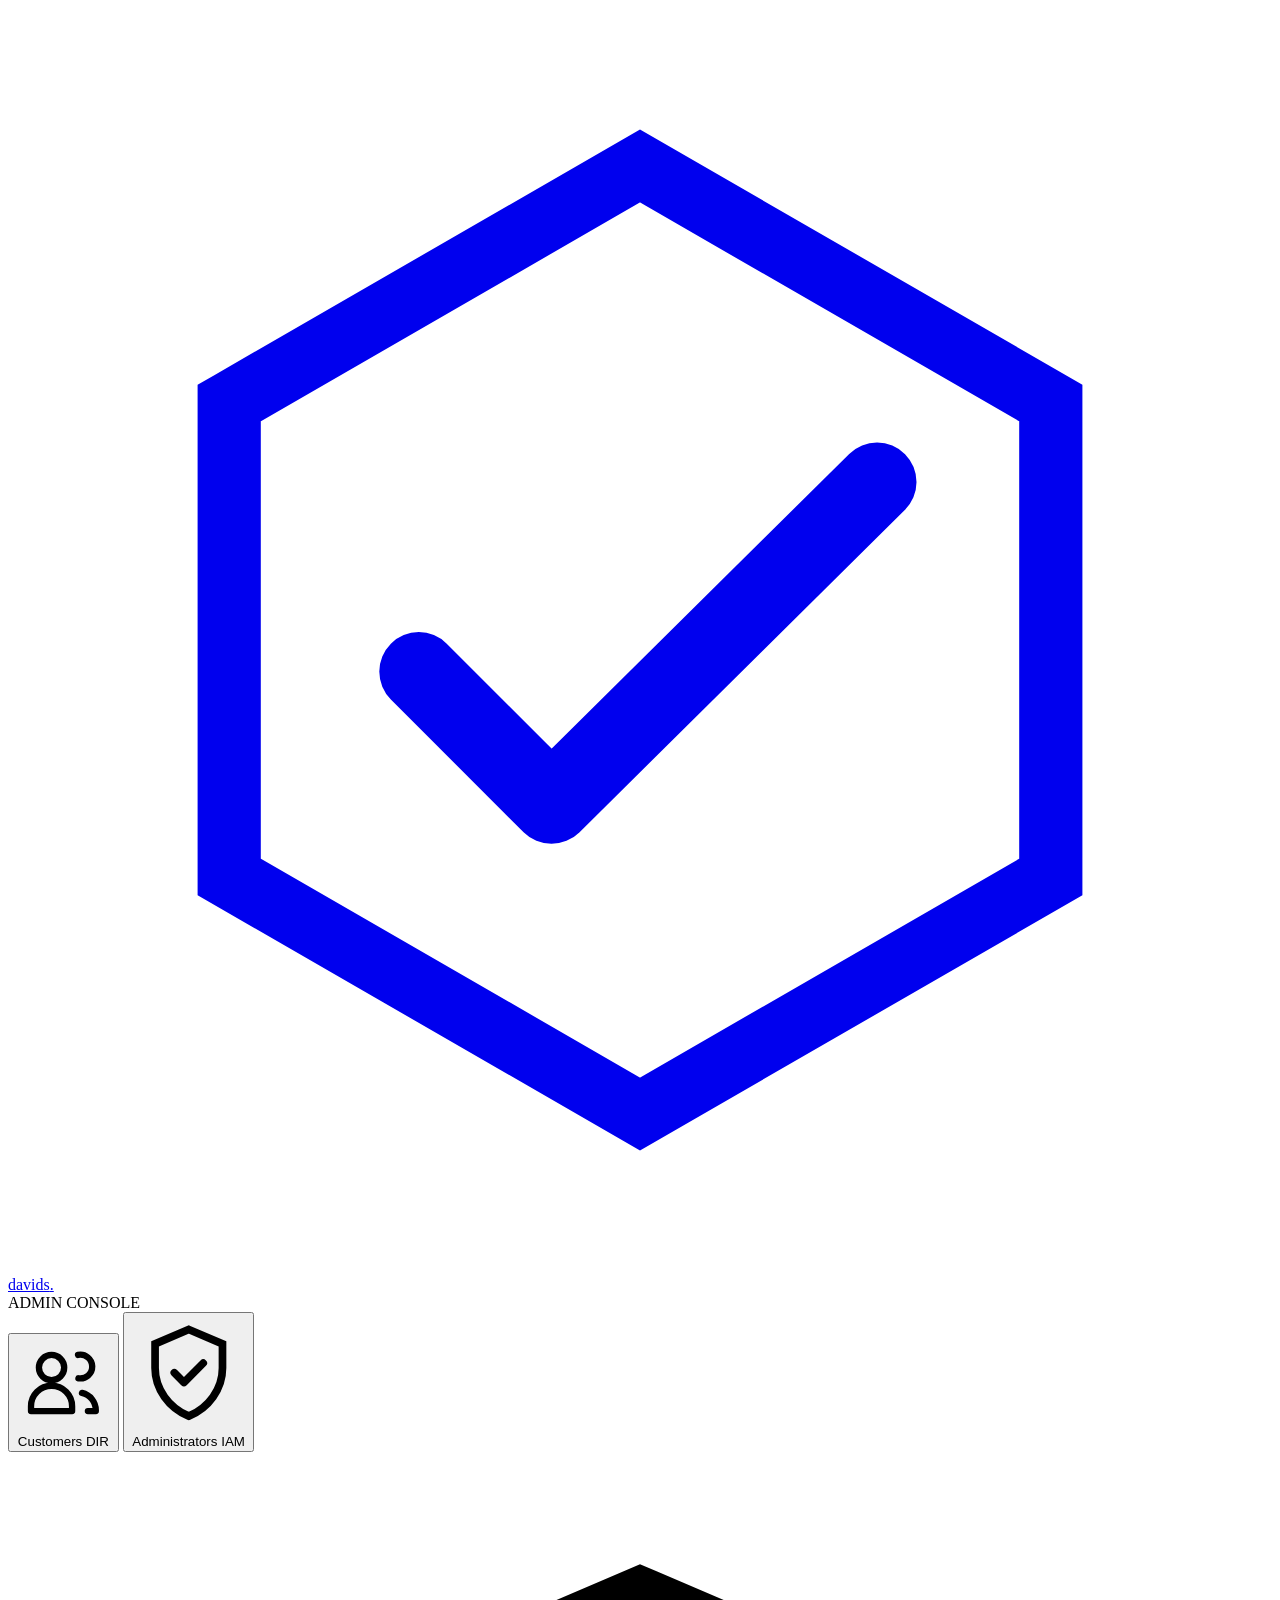
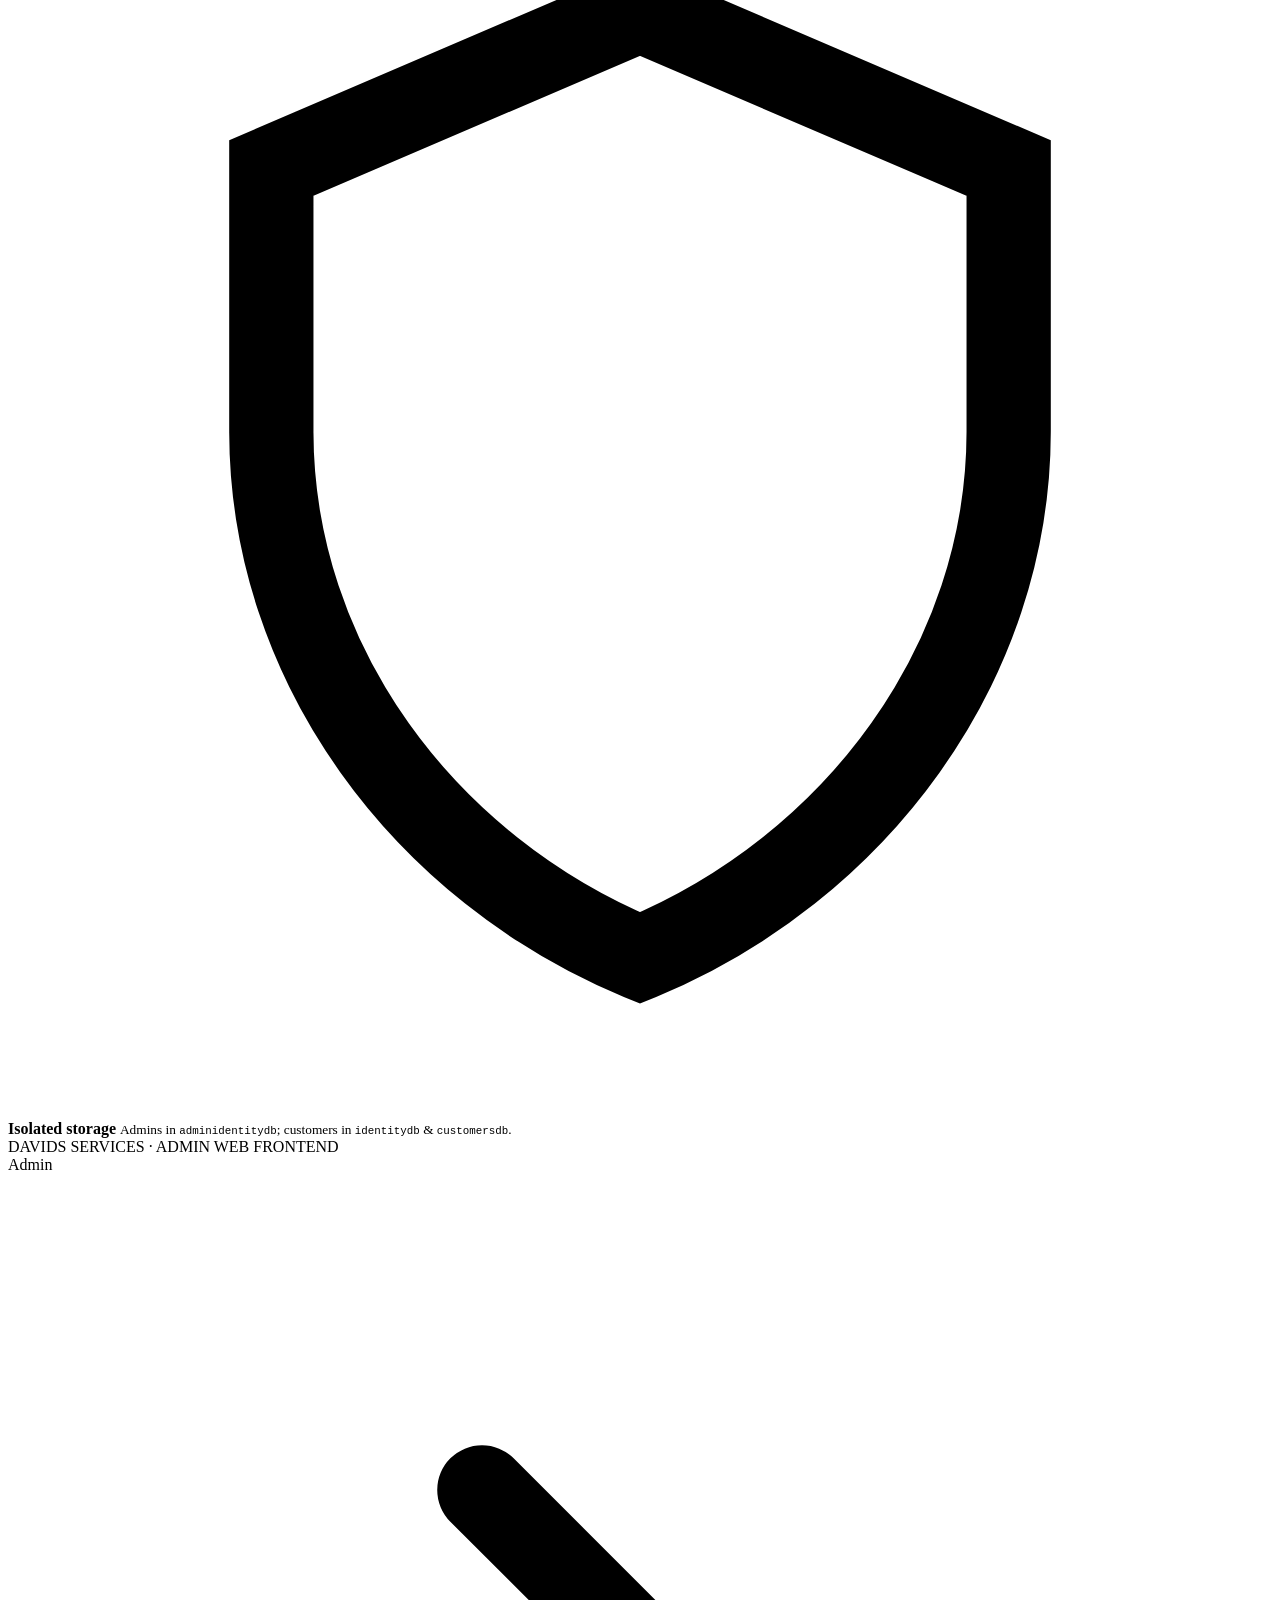
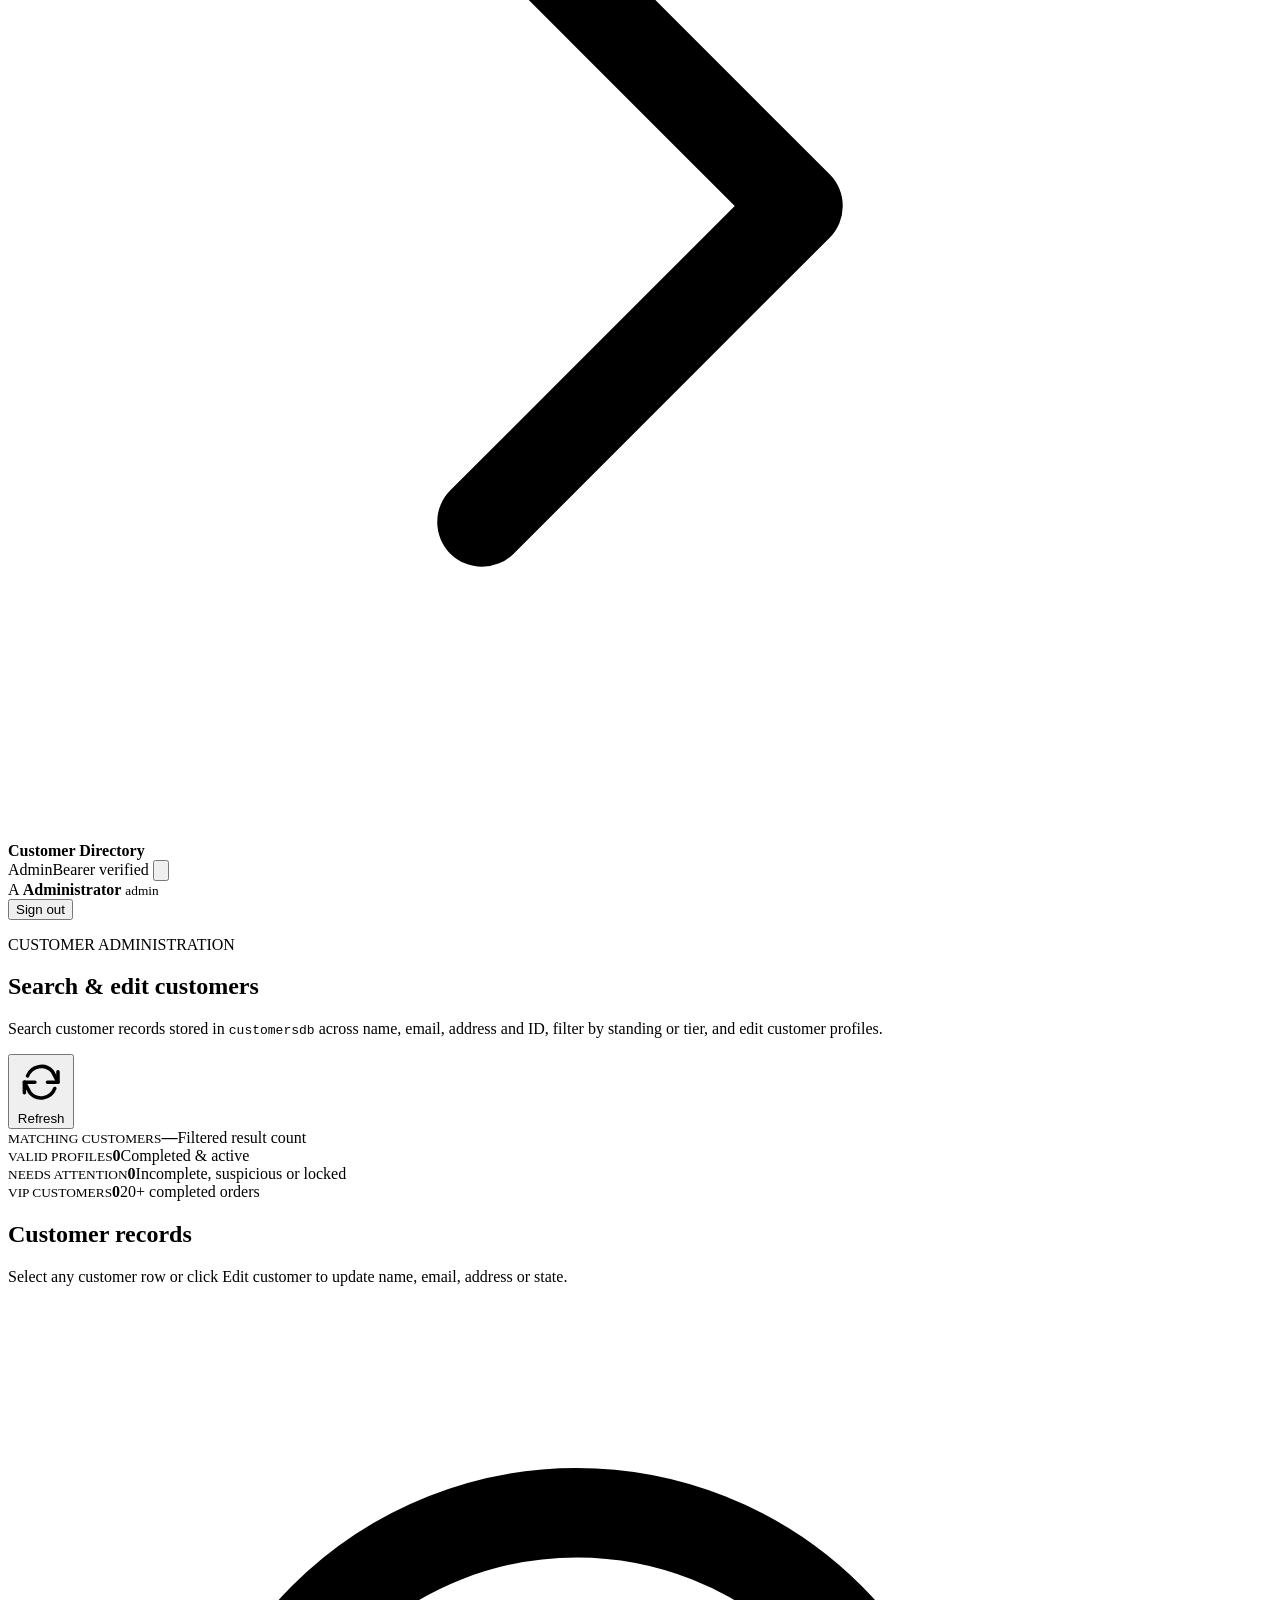
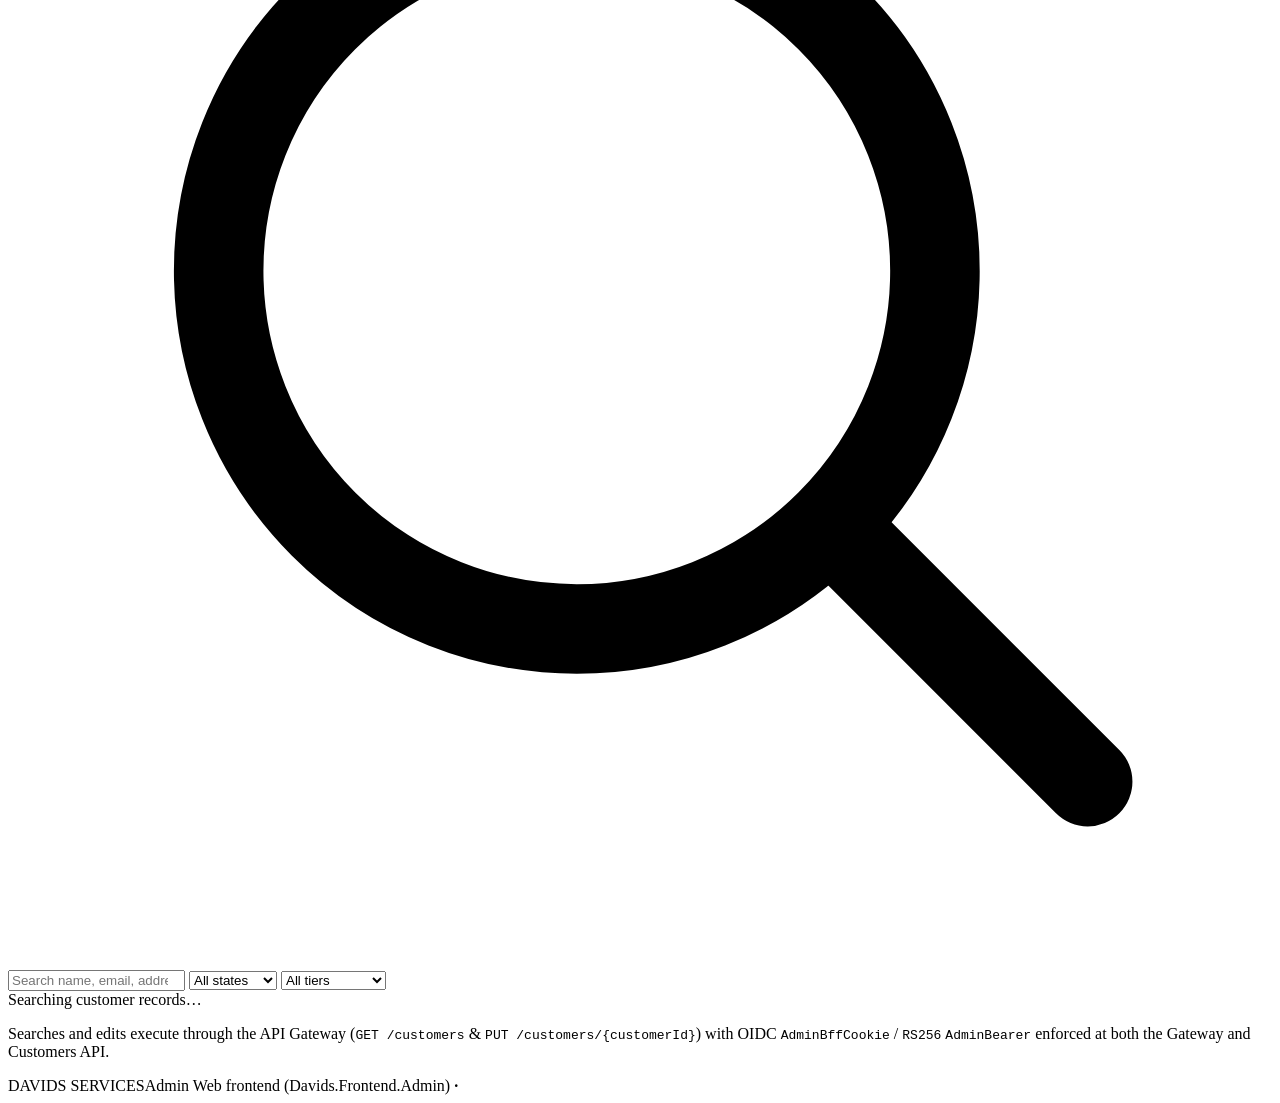
==== src/Davids.Frontend.Admin/wwwroot/index.html @ 40f875a5 "Initial Commit" ====
<!doctype html>
<html lang="en">
<head>
  <meta charset="utf-8">
  <meta name="viewport" content="width=device-width, initial-scale=1">
  <meta name="theme-color" content="#f3f6fb">
  <meta name="description" content="Administrator-only customer search, editing, and administrator account management for Davids Services.">
  <title>Davids | Admin Web frontend</title>
  <link rel="icon" href="/favicon.svg" type="image/svg+xml">
  <link rel="stylesheet" href="/app.css">
  <script src="/app.js" defer></script>
</head>
<body>
  <div class="ambient ambient-one" aria-hidden="true"></div>
  <div class="ambient ambient-two" aria-hidden="true"></div>

  <div id="workspace" class="workspace">
    <aside class="sidebar">
      <a class="brand brand-sidebar" href="/" aria-label="Davids Admin Web frontend">
        <span class="brand-mark" aria-hidden="true"><svg viewBox="0 0 40 40" fill="none"><path d="M7 12.5 20 5l13 7.5v15L20 35 7 27.5v-15Z" stroke="currentColor" stroke-width="2"/><path d="m13 21 4.2 4.2L27.5 15" stroke="currentColor" stroke-width="2.5" stroke-linecap="round" stroke-linejoin="round"/></svg></span>
        <span class="brand-name">davids<span class="brand-dot">.</span></span>
      </a>
      <div class="workspace-label">ADMIN CONSOLE</div>
      <nav class="side-nav" aria-label="Main navigation">
        <button id="nav-directory" class="nav-item active" type="button">
          <svg viewBox="0 0 24 24" fill="none" aria-hidden="true"><circle cx="9" cy="8" r="3.2" stroke="currentColor" stroke-width="1.6"/><path d="M3.8 19v-1.2a5.2 5.2 0 0 1 10.4 0V19H3.8Zm12-8.3a3 3 0 1 0-.1-5.9m1 9.6a4.5 4.5 0 0 1 3.5 4.4V19h-2" stroke="currentColor" stroke-width="1.6" stroke-linecap="round" stroke-linejoin="round"/></svg>
          <span>Customers</span>
          <span class="nav-badge">DIR</span>
        </button>
        <button id="nav-admins" class="nav-item" type="button">
          <svg viewBox="0 0 24 24" fill="none" aria-hidden="true"><path d="M12 3 19 6v5c0 4.4-2.9 8.3-7 10-4.1-1.7-7-5.6-7-10V6l7-3Z" stroke="currentColor" stroke-width="1.6"/><path d="m9 12 2 2 4-4" stroke="currentColor" stroke-width="1.6" stroke-linecap="round" stroke-linejoin="round"/></svg>
          <span>Administrators</span>
          <span class="nav-badge">IAM</span>
        </button>
      </nav>
      <div class="sidebar-bottom">
        <div class="sidebar-help">
          <span class="help-icon"><svg viewBox="0 0 24 24" fill="none" aria-hidden="true"><path d="M12 3 19 6v5c0 4.4-2.9 8.3-7 10-4.1-1.7-7-5.6-7-10V6l7-3Z" stroke="currentColor" stroke-width="1.6"/></svg></span>
          <span>
            <strong>Isolated storage</strong>
            <small>Admins in <code>adminidentitydb</code>; customers in <code>identitydb</code> &amp; <code>customersdb</code>.</small>
          </span>
        </div>
        <div class="sidebar-footnote">DAVIDS SERVICES <span>·</span> ADMIN WEB FRONTEND</div>
      </div>
    </aside>

    <main class="main-area">
      <header class="topbar">
        <div class="breadcrumb">
          <span>Admin</span>
          <svg viewBox="0 0 24 24" fill="none" aria-hidden="true"><path d="m9 18 6-6-6-6" stroke="currentColor" stroke-width="1.7" stroke-linecap="round" stroke-linejoin="round"/></svg>
          <strong id="breadcrumb-title">Customer Directory</strong>
        </div>
        <div class="topbar-actions">
          <span class="connection-chip"><span class="connection-dot"></span>AdminBearer verified</span>
          <button id="refresh-workspace" class="icon-button" type="button" aria-label="Refresh workspace data" title="Refresh">
            <svg viewBox="0 0 24 24" fill="none" aria-hidden="true"><path d="M20 7v5h-5M4 17v-5h5" stroke="currentColor" stroke-width="1.7" stroke-linecap="round" stroke-linejoin="round"/><path d="M5.5 9a7 7 0 0 1 11.9-2L20 12M4 12l2.6 5a7 7 0 0 0 11.9-2" stroke="currentColor" stroke-width="1.7" stroke-linecap="round" stroke-linejoin="round"/></svg>
          </button>
          <div class="user-identity">
            <span id="user-avatar" class="avatar">A</span>
            <span class="user-label">
              <strong id="user-name">Administrator</strong>
              <small id="user-role">admin</small>
            </span>
          </div>
          <button id="logout-button" class="button button-quiet" type="button">Sign out</button>
        </div>
      </header>

      <div class="content-wrap">
        <div id="toast" class="toast" role="status" aria-live="polite" hidden></div>

        <section id="directory-view" class="page-view">
          <div class="page-heading">
            <div>
              <p class="eyebrow">CUSTOMER ADMINISTRATION</p>
              <h1>Search &amp; edit customers</h1>
              <p class="page-subtitle">Search customer records stored in <code>customersdb</code> across name, email, address and ID, filter by standing or tier, and edit customer profiles.</p>
            </div>
            <button id="directory-refresh" class="button button-outline" type="button">
              <svg viewBox="0 0 24 24" fill="none" aria-hidden="true"><path d="M20 7v5h-5M4 17v-5h5" stroke="currentColor" stroke-width="1.7" stroke-linecap="round" stroke-linejoin="round"/><path d="M5.5 9a7 7 0 0 1 11.9-2L20 12M4 12l2.6 5a7 7 0 0 0 11.9-2" stroke="currentColor" stroke-width="1.7" stroke-linecap="round" stroke-linejoin="round"/></svg>
              Refresh
            </button>
          </div>

          <div class="directory-kpi-grid">
            <article class="kpi-card"><small>MATCHING CUSTOMERS</small><strong id="directory-total">—</strong><span>Filtered result count</span></article>
            <article class="kpi-card"><small>VALID PROFILES</small><strong id="directory-valid-count">0</strong><span>Completed &amp; active</span></article>
            <article class="kpi-card"><small>NEEDS ATTENTION</small><strong id="directory-attention-count">0</strong><span>Incomplete, suspicious or locked</span></article>
            <article class="kpi-card"><small>VIP CUSTOMERS</small><strong id="directory-vip-count">0</strong><span>20+ completed orders</span></article>
          </div>

          <article class="surface-card directory-card">
            <div class="directory-toolbar">
              <div class="directory-toolbar-head">
                <h2>Customer records</h2>
                <p class="muted-copy">Select any customer row or click Edit customer to update name, email, address or state.</p>
              </div>
              <div class="directory-filters" role="search" aria-label="Search and filter customers">
                <label class="search-wrap" for="directory-search">
                  <svg viewBox="0 0 24 24" fill="none" aria-hidden="true"><circle cx="10.8" cy="10.8" r="6.8" stroke="currentColor" stroke-width="1.7"/><path d="m16 16 4.5 4.5" stroke="currentColor" stroke-width="1.7" stroke-linecap="round"/></svg>
                  <input id="directory-search" type="search" placeholder="Search name, email, address or ID" aria-label="Search customers by name, email, address or ID">
                </label>
                <select id="directory-state-filter" class="filter-select" aria-label="Filter by state">
                  <option value="">All states</option>
                  <option value="valid">Valid</option>
                  <option value="incomplete">Incomplete</option>
                  <option value="suspicious">Suspicious</option>
                  <option value="locked">Locked</option>
                </select>
                <select id="directory-vip-filter" class="filter-select" aria-label="Filter by customer tier">
                  <option value="">All tiers</option>
                  <option value="true">VIP only</option>
                  <option value="false">Standard only</option>
                </select>
                <button id="directory-clear-filters" class="button button-quiet clear-filter-button" type="button" hidden>Clear</button>
              </div>
            </div>
            <div id="directory-loading" class="loading-panel"><span class="spinner spinner-dark"></span><span>Searching customer records…</span></div>
            <div id="directory-error" class="inline-message" role="alert" hidden></div>
            <div id="directory-table-wrap" class="table-wrap" hidden>
              <table class="customer-table">
                <thead>
                  <tr>
                    <th>CUSTOMER</th>
                    <th>ADDRESS</th>
                    <th>STATUS &amp; ORDERS</th>
                    <th>CREATED</th>
                    <th>ACTIONS</th>
                  </tr>
                </thead>
                <tbody id="directory-table-body"></tbody>
              </table>
              <div id="directory-empty" class="table-empty" hidden>No customers match your current search and filters.</div>
            </div>
          </article>
          <p class="directory-footnote">Searches and edits execute through the API Gateway (<code>GET /customers</code> &amp; <code>PUT /customers/{customerId}</code>) with OIDC <code>AdminBffCookie</code> / <code>RS256</code> <code>AdminBearer</code> enforced at both the Gateway and Customers API.</p>
        </section>

        <section id="admins-view" class="page-view" hidden>
          <div class="page-heading">
            <div>
              <p class="eyebrow">ADMIN IDENTITY (ADMINIDENTITYDB)</p>
              <h1>Administrator accounts</h1>
              <p class="page-subtitle">Manage administrator logins stored in the dedicated <code>Davids.Services.AdminIdentity</code> database. Public registration is disabled; only signed-in administrators can provision new admin accounts.</p>
            </div>
            <button id="admins-refresh" class="button button-outline" type="button">
              <svg viewBox="0 0 24 24" fill="none" aria-hidden="true"><path d="M20 7v5h-5M4 17v-5h5" stroke="currentColor" stroke-width="1.7" stroke-linecap="round" stroke-linejoin="round"/><path d="M5.5 9a7 7 0 0 1 11.9-2L20 12M4 12l2.6 5a7 7 0 0 0 11.9-2" stroke="currentColor" stroke-width="1.7" stroke-linecap="round" stroke-linejoin="round"/></svg>
              Refresh
            </button>
          </div>

          <div class="stat-grid">
            <article class="stat-card">
              <div class="stat-top"><span class="stat-label">SIGNED-IN ADMINISTRATOR</span><span class="stat-icon stat-icon-blue"><svg viewBox="0 0 24 24" fill="none" aria-hidden="true"><path d="M12 3 19 6v5c0 4.4-2.9 8.3-7 10-4.1-1.7-7-5.6-7-10V6l7-3Z" stroke="currentColor" stroke-width="1.7"/><path d="m9 12 2 2 4-4" stroke="currentColor" stroke-width="1.7" stroke-linecap="round" stroke-linejoin="round"/></svg></span></div>
              <strong id="admin-self-email" class="stat-email">—</strong>
              <small id="admin-self-id">Verifying session…</small>
            </article>
            <article class="stat-card">
              <div class="stat-top"><span class="stat-label">PROVISIONED ADMINS</span><span class="stat-icon stat-icon-violet"><svg viewBox="0 0 24 24" fill="none" aria-hidden="true"><circle cx="12" cy="8" r="3.5" stroke="currentColor" stroke-width="1.7"/><path d="M5 20v-1.5a7 7 0 0 1 14 0V20H5Z" stroke="currentColor" stroke-width="1.7"/></svg></span></div>
              <strong id="admins-total-count" class="stat-number">—</strong>
              <small>Accounts in <code>adminidentitydb</code></small>
            </article>
            <article class="stat-card">
              <div class="stat-top"><span class="stat-label">IDENTITY ISOLATION</span><span class="stat-icon stat-icon-amber"><svg viewBox="0 0 24 24" fill="none" aria-hidden="true"><rect x="4.5" y="10" width="15" height="10" rx="2" stroke="currentColor" stroke-width="1.7"/><path d="M8 10V7.5a4 4 0 1 1 8 0V10" stroke="currentColor" stroke-width="1.7"/></svg></span></div>
              <strong class="stat-number">Enforced</strong>
              <small>Separate DB, Vault secret &amp; JWT key</small>
            </article>
          </div>

          <div class="profile-grid">
            <article class="surface-card directory-card">
              <div class="directory-toolbar">
                <div class="directory-toolbar-head">
                  <h2>Registered administrators</h2>
                  <p class="muted-copy">All accounts below hold the <code>admin</code> role in <code>Davids.Services.AdminIdentity</code>.</p>
                </div>
              </div>
              <div id="admins-loading" class="loading-panel"><span class="spinner spinner-dark"></span><span>Loading administrator accounts…</span></div>
              <div id="admins-error" class="inline-message" role="alert" hidden></div>
              <div id="admins-table-wrap" class="table-wrap" hidden>
                <table class="customer-table admin-table">
                  <thead>
                    <tr>
                      <th>ADMINISTRATOR EMAIL</th>
                      <th>ROLE</th>
                      <th>CREATED</th>
                    </tr>
                  </thead>
                  <tbody id="admins-table-body"></tbody>
                </table>
              </div>
            </article>

            <article class="surface-card complete-card">
              <div class="form-card-icon"><svg viewBox="0 0 24 24" fill="none" aria-hidden="true"><path d="M12 3 19 6v5c0 4.4-2.9 8.3-7 10-4.1-1.7-7-5.6-7-10V6l7-3Z" stroke="currentColor" stroke-width="1.7"/><path d="M12 8v8m-4-4h8" stroke="currentColor" stroke-width="1.7" stroke-linecap="round"/></svg></div>
              <p class="eyebrow">PROVISION ADMIN</p>
              <h2>Add administrator</h2>
              <p class="muted-copy">Create a new administrator account in <code>adminidentitydb</code>. Passwords must be at least 12 characters.</p>
              <form id="create-admin-form" class="form-stack" novalidate>
                <label class="field-label" for="new-admin-email">Email address</label>
                <input class="text-input" id="new-admin-email" name="email" type="email" maxlength="320" autocomplete="off" placeholder="ops-admin@davids.local" required>
                <label class="field-label" for="new-admin-password">Initial password (12+ chars)</label>
                <input class="text-input" id="new-admin-password" name="password" type="password" minlength="12" maxlength="200" autocomplete="new-password" placeholder="At least 12 characters" required>
                <div id="create-admin-message" class="inline-message" role="alert" hidden></div>
                <button id="create-admin-submit" class="button button-primary button-wide" type="submit">
                  Provision administrator
                  <svg class="button-arrow" viewBox="0 0 24 24" fill="none" aria-hidden="true"><path d="M5 12h14m-6-6 6 6-6 6" stroke="currentColor" stroke-width="1.8" stroke-linecap="round" stroke-linejoin="round"/></svg>
                </button>
              </form>
            </article>
          </div>

          <article class="surface-card directory-card audit-log-card">
            <div class="directory-toolbar">
              <div class="directory-toolbar-head">
                <p class="eyebrow">SECURITY AUDIT TRAIL</p>
                <h2>Administrator login attempts (<span id="admin-audit-count">0</span>)</h2>
                <p class="muted-copy">Append-only authentication audit records persisted in <code>adminidentitydb</code> without credentials or tokens.</p>
              </div>
              <div class="directory-filters">
                <select class="filter-select" id="admin-audit-outcome-filter" aria-label="Filter login audit outcome">
                  <option value="all">All outcomes</option>
                  <option value="succeeded">Succeeded only</option>
                  <option value="failed">Failed / rejected only</option>
                </select>
              </div>
            </div>
            <div class="table-wrap">
              <table class="customer-table audit-table">
                <thead>
                  <tr>
                    <th>TIMESTAMP (UTC)</th>
                    <th>ACCOUNT</th>
                    <th>OUTCOME</th>
                    <th>CLIENT IP</th>
                    <th>OIDC CLIENT</th>
                    <th>CORRELATION ID</th>
                  </tr>
                </thead>
                <tbody id="admin-audits-tbody"></tbody>
              </table>
            </div>
          </article>
        </section>
      </div>
      <footer class="main-footer"><span>DAVIDS SERVICES</span><span>Admin Web frontend (Davids.Frontend.Admin) <b>·</b> <span id="footer-year"></span></span></footer>
    </main>
  </div>

  <div id="customer-modal" class="modal" role="dialog" aria-modal="true" aria-labelledby="modal-title" hidden>
    <button id="modal-backdrop" class="modal-backdrop" type="button" aria-label="Close customer editor"></button>
    <section class="modal-panel">
      <div class="modal-header">
        <div>
          <p class="eyebrow">CUSTOMER RECORD</p>
          <h2 id="modal-title">Edit customer</h2>
          <div class="modal-id-row">
            <p id="modal-id" class="modal-id"></p>
            <button id="modal-copy-id" class="copy-id-button" type="button">Copy ID</button>
          </div>
        </div>
        <button id="modal-close" class="icon-button modal-close" type="button" aria-label="Close"><svg viewBox="0 0 24 24" fill="none" aria-hidden="true"><path d="m6 6 12 12M18 6 6 18" stroke="currentColor" stroke-width="1.8" stroke-linecap="round"/></svg></button>
      </div>
      <div id="modal-loading" class="loading-panel"><span class="spinner spinner-dark"></span><span>Loading record…</span></div>
      <div id="modal-content" hidden>
        <div class="modal-topline">
          <span id="modal-state-pill" class="state-pill">—</span>
          <span id="modal-vip-badge" class="vip-badge" hidden><svg viewBox="0 0 24 24" fill="none" aria-hidden="true"><path d="m12 3 2.5 5.2 5.7.8-4.1 4 .9 5.7-5-2.7-5 2.7.9-5.7-4.1-4 5.7-.8L12 3Z" stroke="currentColor" stroke-width="1.6" stroke-linejoin="round"/></svg>VIP</span>
          <span class="modal-meta-inline">Member since <strong id="modal-created">—</strong> · <strong id="modal-orders-count">0</strong> completed orders</span>
        </div>

        <div id="modal-orders-section" class="modal-orders" hidden><small>COMPLETED ORDER IDS</small><div id="modal-orders-list" class="order-list"></div></div>

        <form id="modal-edit-form" class="modal-section customer-edit-form" novalidate>
          <div>
            <p class="eyebrow">EDIT CUSTOMER</p>
            <h3>Profile details &amp; account state</h3>
            <p class="muted-copy">Update the customer’s full name, email address, delivery address and standing.</p>
          </div>

          <div class="edit-grid">
            <div>
              <label class="field-label" for="modal-name-input">Full name</label>
              <input class="text-input" id="modal-name-input" name="fullName" type="text" maxlength="200" placeholder="Customer full name" required>
            </div>
            <div>
              <label class="field-label" for="modal-email-input">Email address</label>
              <input class="text-input" id="modal-email-input" name="email" type="email" maxlength="320" placeholder="customer@example.com" required>
            </div>
            <div class="edit-wide">
              <label class="field-label" for="modal-address-input">Delivery address</label>
              <textarea class="text-input text-area" id="modal-address-input" name="address" maxlength="500" rows="2" placeholder="Street, city and postcode" required></textarea>
            </div>
            <div class="edit-wide">
              <label class="field-label" for="modal-state-select">Account state</label>
              <div class="state-edit-controls">
                <select id="modal-state-select" class="text-input select-input" name="state">
                  <option value="valid">Valid</option>
                  <option value="incomplete">Incomplete</option>
                  <option value="suspicious">Suspicious</option>
                  <option value="locked">Locked</option>
                </select>
                <button id="modal-save-state" class="button button-outline" type="button" title="Update account state without requiring name or address">Update state only</button>
              </div>
            </div>
          </div>

          <div id="modal-message" class="inline-message" role="status" hidden></div>

          <div class="modal-edit-actions">
            <button id="modal-reset-edit" class="button button-outline" type="button">Reset</button>
            <button id="modal-edit-submit" class="button button-primary" type="submit">Save customer changes</button>
          </div>
        </form>
      </div>
      <div class="modal-footer"><span class="lock-note"><svg viewBox="0 0 24 24" fill="none" aria-hidden="true"><rect x="4.5" y="10" width="15" height="10" rx="2" stroke="currentColor" stroke-width="1.6"/><path d="M8 10V7.5a4 4 0 1 1 8 0V10" stroke="currentColor" stroke-width="1.6" stroke-linecap="round"/></svg>Protected by API Gateway &amp; Customers API</span><button id="modal-done" class="button button-quiet" type="button">Close</button></div>
    </section>
  </div>
</body>
</html>
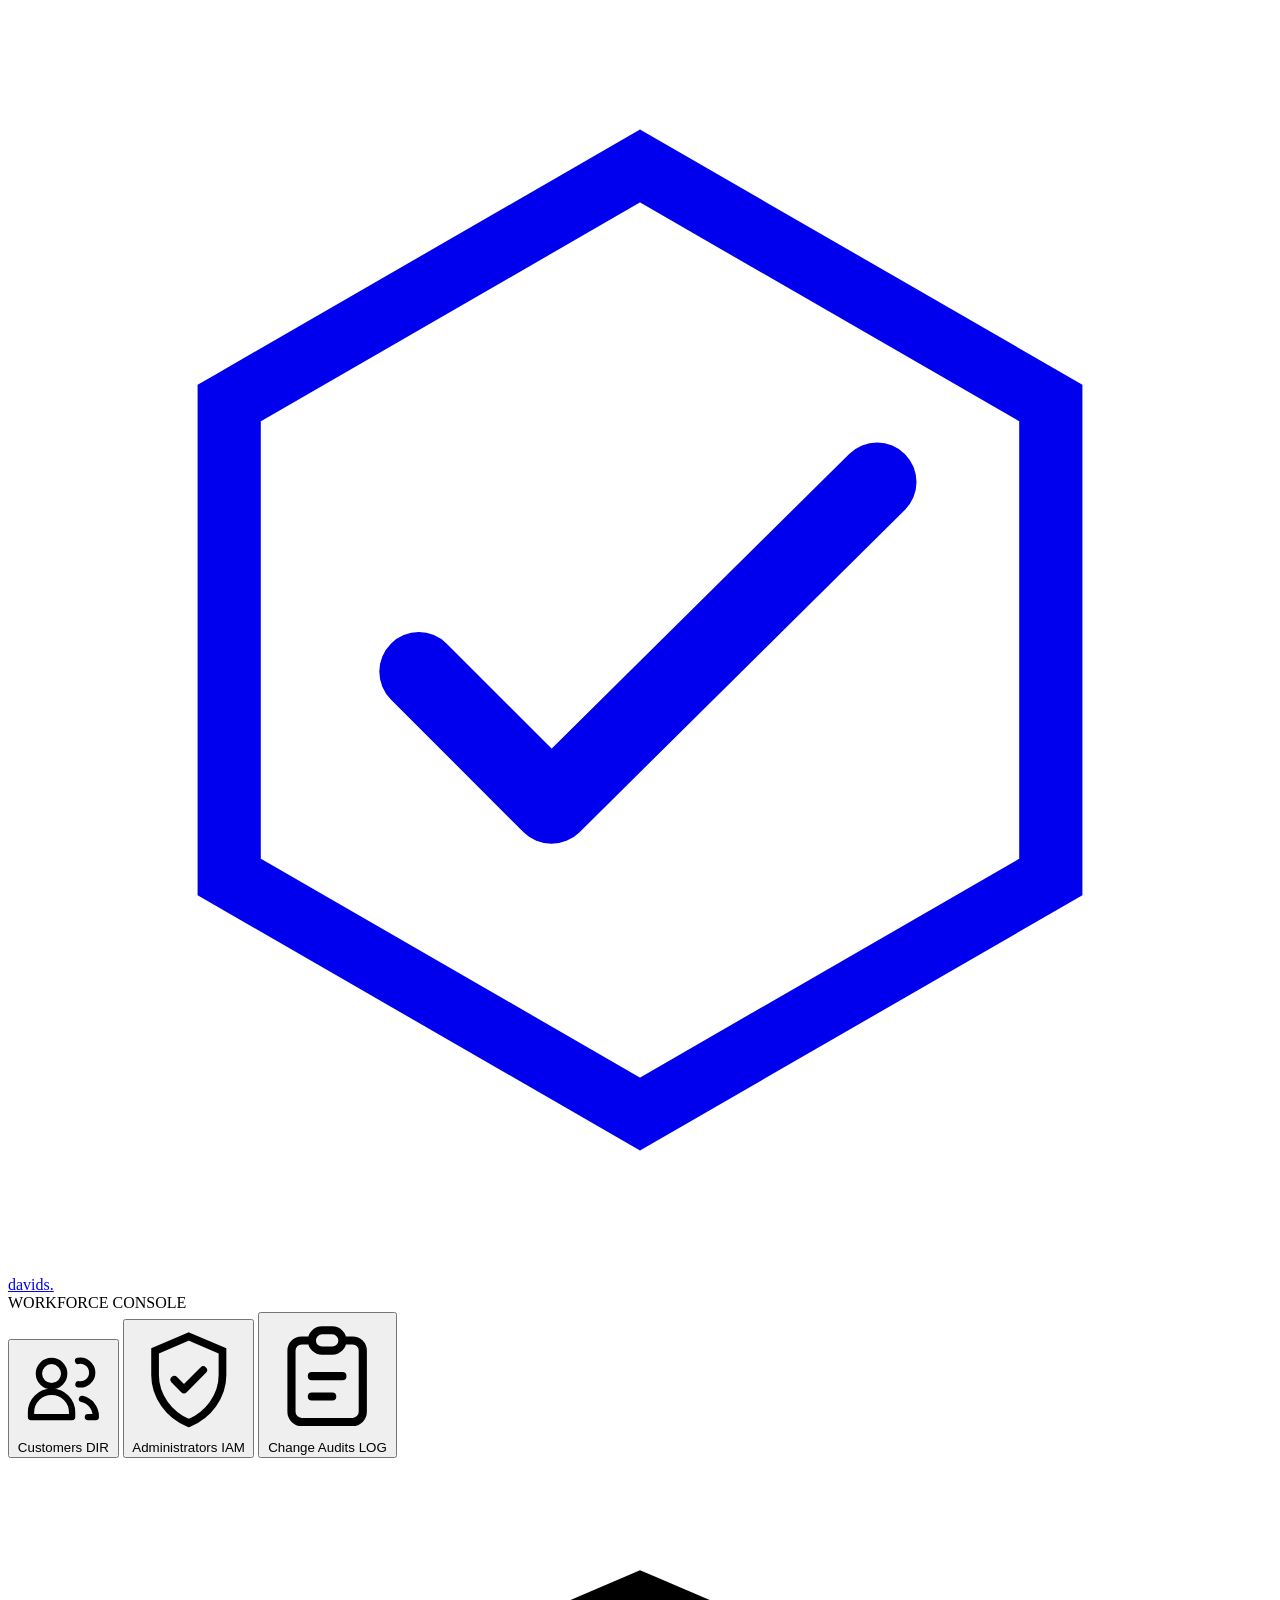
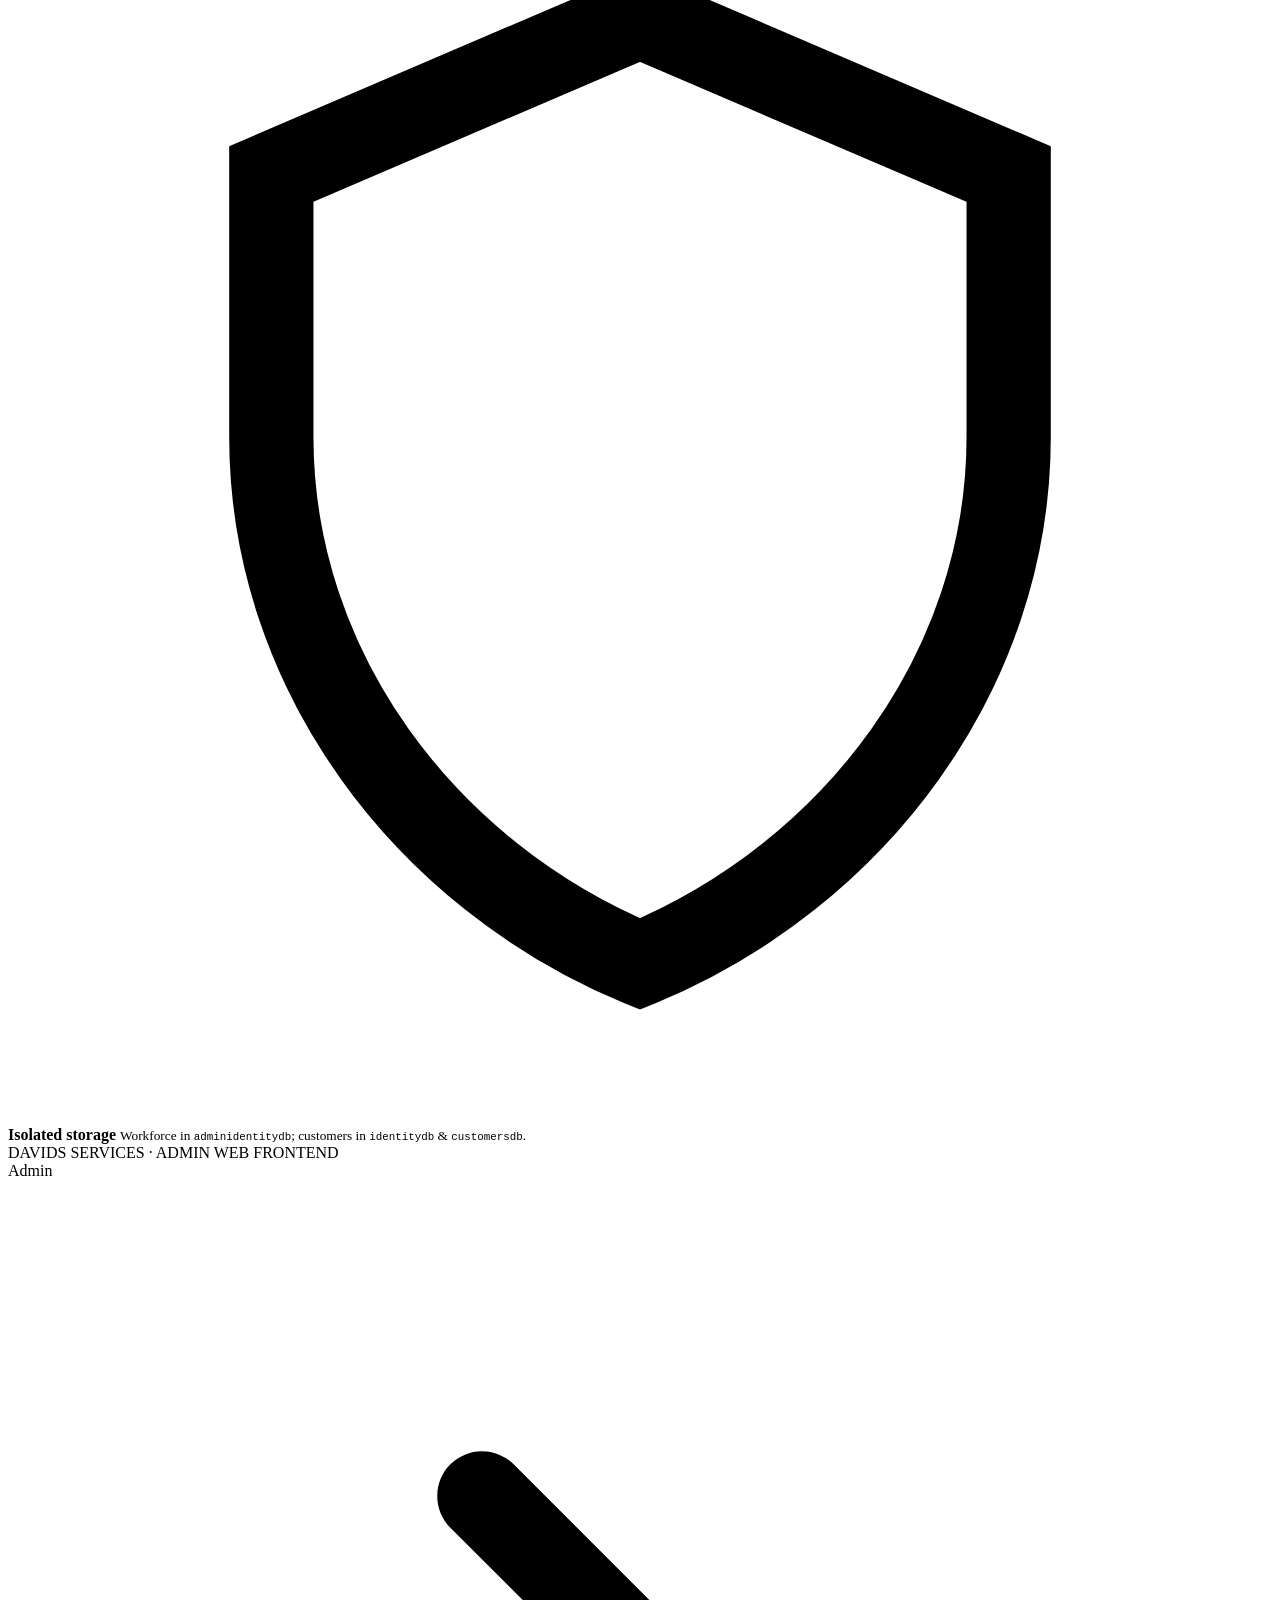
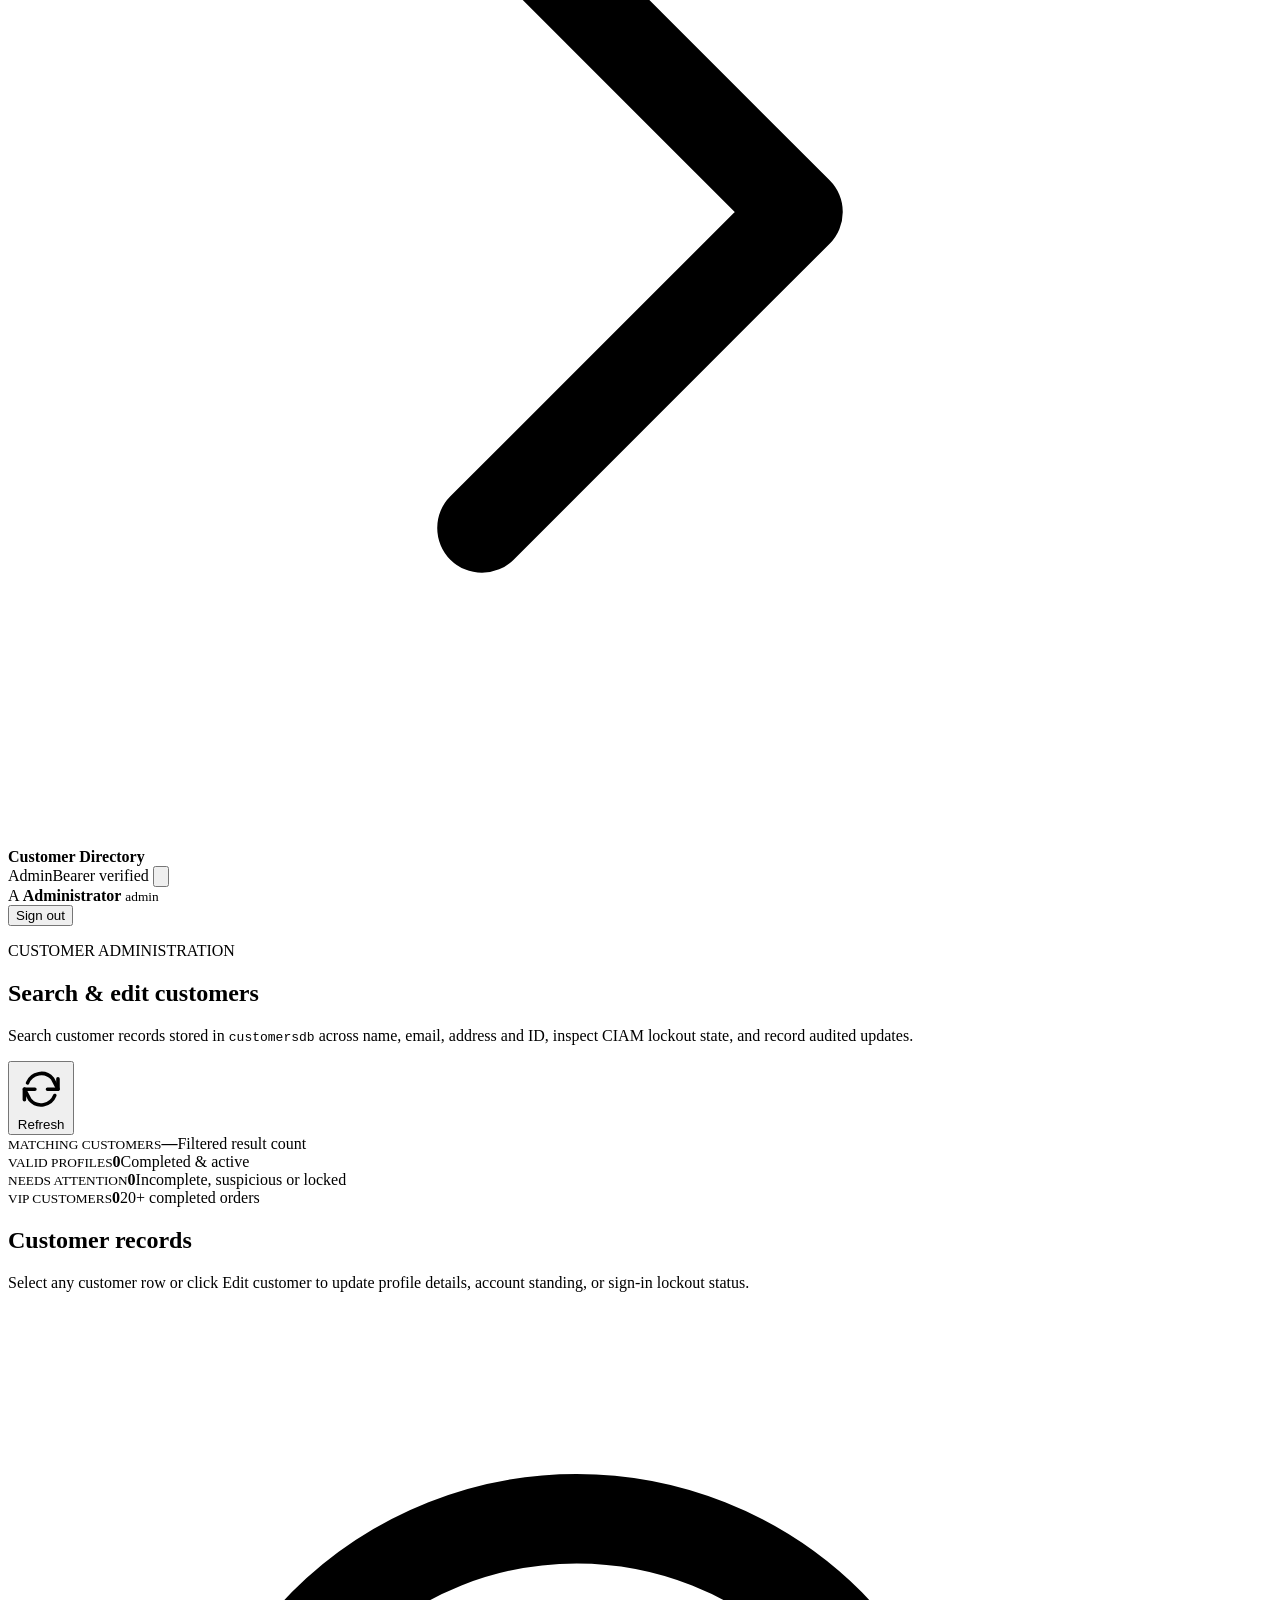
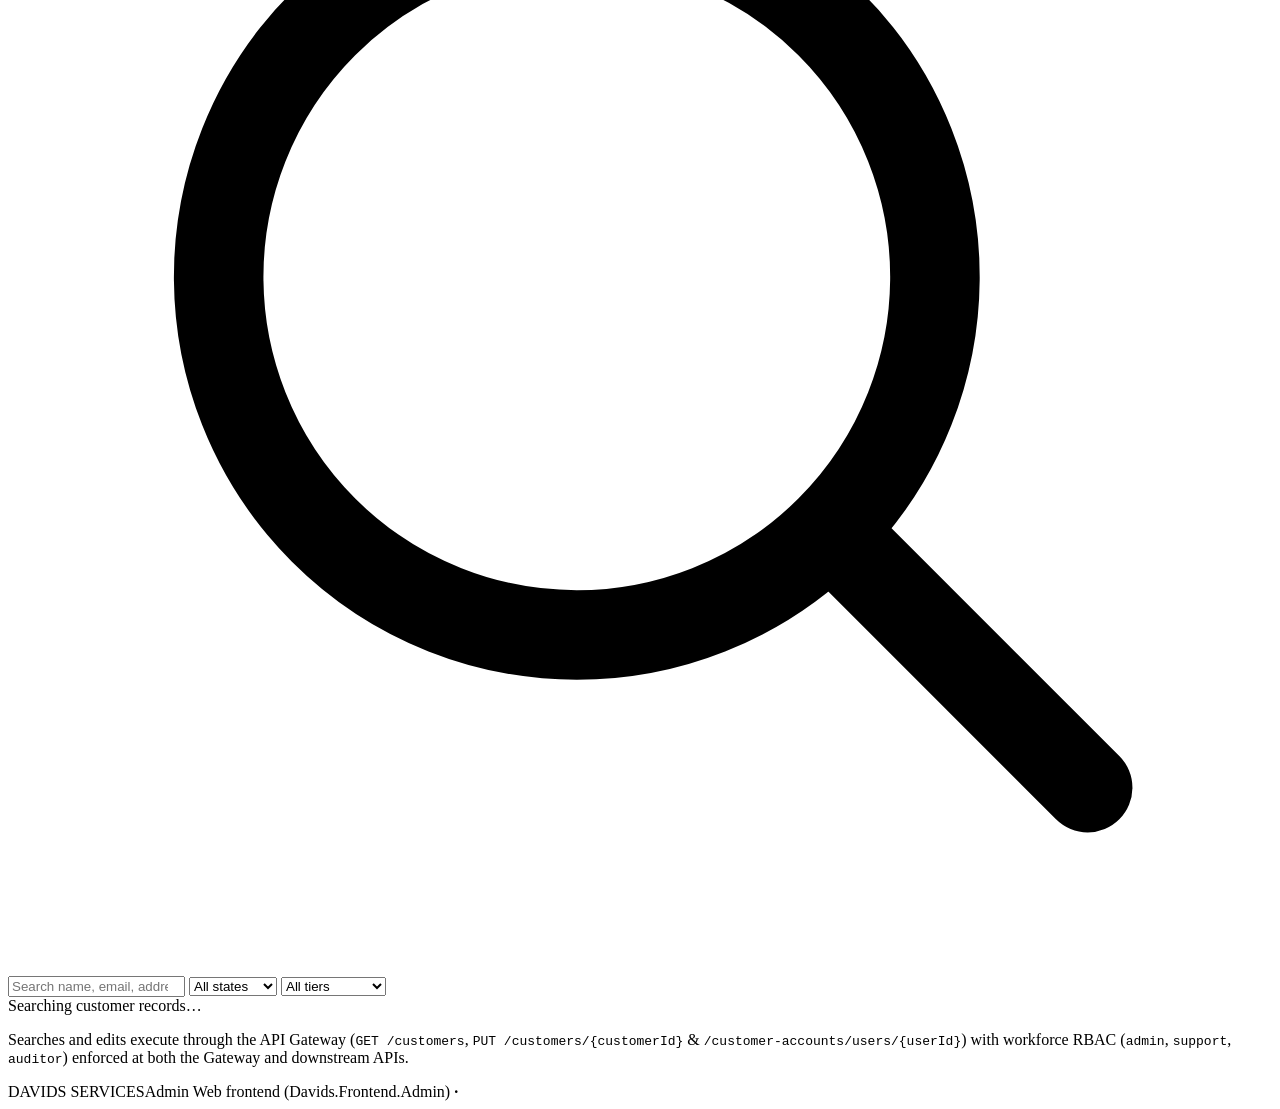
==== commit cc9ef83d: "Expand console for workforce RBAC and audits Add role-aware workforce account management, self-servi" ====
--- a/src/Davids.Frontend.Admin/wwwroot/index.html
+++ b/src/Davids.Frontend.Admin/wwwroot/index.html
@@ -4,7 +4,7 @@
   <meta charset="utf-8">
   <meta name="viewport" content="width=device-width, initial-scale=1">
   <meta name="theme-color" content="#f3f6fb">
-  <meta name="description" content="Administrator-only customer search, editing, and administrator account management for Davids Services.">
+  <meta name="description" content="Workforce RBAC console for customer search, support, employee IAM, and cross-service change audit trails in Davids Services.">
   <title>Davids | Admin Web frontend</title>
   <link rel="icon" href="/favicon.svg" type="image/svg+xml">
   <link rel="stylesheet" href="/app.css">
@@ -20,7 +20,7 @@
         <span class="brand-mark" aria-hidden="true"><svg viewBox="0 0 40 40" fill="none"><path d="M7 12.5 20 5l13 7.5v15L20 35 7 27.5v-15Z" stroke="currentColor" stroke-width="2"/><path d="m13 21 4.2 4.2L27.5 15" stroke="currentColor" stroke-width="2.5" stroke-linecap="round" stroke-linejoin="round"/></svg></span>
         <span class="brand-name">davids<span class="brand-dot">.</span></span>
       </a>
-      <div class="workspace-label">ADMIN CONSOLE</div>
+      <div class="workspace-label">WORKFORCE CONSOLE</div>
       <nav class="side-nav" aria-label="Main navigation">
         <button id="nav-directory" class="nav-item active" type="button">
           <svg viewBox="0 0 24 24" fill="none" aria-hidden="true"><circle cx="9" cy="8" r="3.2" stroke="currentColor" stroke-width="1.6"/><path d="M3.8 19v-1.2a5.2 5.2 0 0 1 10.4 0V19H3.8Zm12-8.3a3 3 0 1 0-.1-5.9m1 9.6a4.5 4.5 0 0 1 3.5 4.4V19h-2" stroke="currentColor" stroke-width="1.6" stroke-linecap="round" stroke-linejoin="round"/></svg>
@@ -32,13 +32,18 @@
           <span>Administrators</span>
           <span class="nav-badge">IAM</span>
         </button>
+        <button id="nav-audits" class="nav-item" type="button">
+          <svg viewBox="0 0 24 24" fill="none" aria-hidden="true"><path d="M9 5H7a2 2 0 0 0-2 2v12a2 2 0 0 0 2 2h10a2 2 0 0 0 2-2V7a2 2 0 0 0-2-2h-2M9 5a2 2 0 0 0 2 2h2a2 2 0 0 0 2-2M9 5a2 2 0 0 1 2-2h2a2 2 0 0 1 2 2m-6 7h6m-6 4h4" stroke="currentColor" stroke-width="1.6" stroke-linecap="round" stroke-linejoin="round"/></svg>
+          <span>Change Audits</span>
+          <span class="nav-badge">LOG</span>
+        </button>
       </nav>
       <div class="sidebar-bottom">
         <div class="sidebar-help">
           <span class="help-icon"><svg viewBox="0 0 24 24" fill="none" aria-hidden="true"><path d="M12 3 19 6v5c0 4.4-2.9 8.3-7 10-4.1-1.7-7-5.6-7-10V6l7-3Z" stroke="currentColor" stroke-width="1.6"/></svg></span>
           <span>
             <strong>Isolated storage</strong>
-            <small>Admins in <code>adminidentitydb</code>; customers in <code>identitydb</code> &amp; <code>customersdb</code>.</small>
+            <small>Workforce in <code>adminidentitydb</code>; customers in <code>identitydb</code> &amp; <code>customersdb</code>.</small>
           </span>
         </div>
         <div class="sidebar-footnote">DAVIDS SERVICES <span>·</span> ADMIN WEB FRONTEND</div>
@@ -53,7 +58,7 @@
           <strong id="breadcrumb-title">Customer Directory</strong>
         </div>
         <div class="topbar-actions">
-          <span class="connection-chip"><span class="connection-dot"></span>AdminBearer verified</span>
+          <span id="role-access-chip" class="connection-chip"><span class="connection-dot"></span>AdminBearer verified</span>
           <button id="refresh-workspace" class="icon-button" type="button" aria-label="Refresh workspace data" title="Refresh">
             <svg viewBox="0 0 24 24" fill="none" aria-hidden="true"><path d="M20 7v5h-5M4 17v-5h5" stroke="currentColor" stroke-width="1.7" stroke-linecap="round" stroke-linejoin="round"/><path d="M5.5 9a7 7 0 0 1 11.9-2L20 12M4 12l2.6 5a7 7 0 0 0 11.9-2" stroke="currentColor" stroke-width="1.7" stroke-linecap="round" stroke-linejoin="round"/></svg>
           </button>
@@ -76,7 +81,7 @@
             <div>
               <p class="eyebrow">CUSTOMER ADMINISTRATION</p>
               <h1>Search &amp; edit customers</h1>
-              <p class="page-subtitle">Search customer records stored in <code>customersdb</code> across name, email, address and ID, filter by standing or tier, and edit customer profiles.</p>
+              <p class="page-subtitle">Search customer records stored in <code>customersdb</code> across name, email, address and ID, inspect CIAM lockout state, and record audited updates.</p>
             </div>
             <button id="directory-refresh" class="button button-outline" type="button">
               <svg viewBox="0 0 24 24" fill="none" aria-hidden="true"><path d="M20 7v5h-5M4 17v-5h5" stroke="currentColor" stroke-width="1.7" stroke-linecap="round" stroke-linejoin="round"/><path d="M5.5 9a7 7 0 0 1 11.9-2L20 12M4 12l2.6 5a7 7 0 0 0 11.9-2" stroke="currentColor" stroke-width="1.7" stroke-linecap="round" stroke-linejoin="round"/></svg>
@@ -95,7 +100,7 @@
             <div class="directory-toolbar">
               <div class="directory-toolbar-head">
                 <h2>Customer records</h2>
-                <p class="muted-copy">Select any customer row or click Edit customer to update name, email, address or state.</p>
+                <p id="directory-mode-copy" class="muted-copy">Select any customer row or click Edit customer to update profile details, account standing, or sign-in lockout status.</p>
               </div>
               <div class="directory-filters" role="search" aria-label="Search and filter customers">
                 <label class="search-wrap" for="directory-search">
@@ -135,15 +140,15 @@
               <div id="directory-empty" class="table-empty" hidden>No customers match your current search and filters.</div>
             </div>
           </article>
-          <p class="directory-footnote">Searches and edits execute through the API Gateway (<code>GET /customers</code> &amp; <code>PUT /customers/{customerId}</code>) with OIDC <code>AdminBffCookie</code> / <code>RS256</code> <code>AdminBearer</code> enforced at both the Gateway and Customers API.</p>
+          <p class="directory-footnote">Searches and edits execute through the API Gateway (<code>GET /customers</code>, <code>PUT /customers/{customerId}</code> &amp; <code>/customer-accounts/users/{userId}</code>) with workforce RBAC (<code>admin</code>, <code>support</code>, <code>auditor</code>) enforced at both the Gateway and downstream APIs.</p>
         </section>
 
         <section id="admins-view" class="page-view" hidden>
           <div class="page-heading">
             <div>
-              <p class="eyebrow">ADMIN IDENTITY (ADMINIDENTITYDB)</p>
-              <h1>Administrator accounts</h1>
-              <p class="page-subtitle">Manage administrator logins stored in the dedicated <code>Davids.Services.AdminIdentity</code> database. Public registration is disabled; only signed-in administrators can provision new admin accounts.</p>
+              <p class="eyebrow">WORKFORCE IAM (ADMINIDENTITYDB)</p>
+              <h1>Workforce &amp; administrator accounts</h1>
+              <p class="page-subtitle">Manage employee logins (<code>admin</code>, <code>support</code>, <code>auditor</code>) in <code>Davids.Services.AdminIdentity</code> and rotate your own workforce password.</p>
             </div>
             <button id="admins-refresh" class="button button-outline" type="button">
               <svg viewBox="0 0 24 24" fill="none" aria-hidden="true"><path d="M20 7v5h-5M4 17v-5h5" stroke="currentColor" stroke-width="1.7" stroke-linecap="round" stroke-linejoin="round"/><path d="M5.5 9a7 7 0 0 1 11.9-2L20 12M4 12l2.6 5a7 7 0 0 0 11.9-2" stroke="currentColor" stroke-width="1.7" stroke-linecap="round" stroke-linejoin="round"/></svg>
@@ -153,19 +158,19 @@
 
           <div class="stat-grid">
             <article class="stat-card">
-              <div class="stat-top"><span class="stat-label">SIGNED-IN ADMINISTRATOR</span><span class="stat-icon stat-icon-blue"><svg viewBox="0 0 24 24" fill="none" aria-hidden="true"><path d="M12 3 19 6v5c0 4.4-2.9 8.3-7 10-4.1-1.7-7-5.6-7-10V6l7-3Z" stroke="currentColor" stroke-width="1.7"/><path d="m9 12 2 2 4-4" stroke="currentColor" stroke-width="1.7" stroke-linecap="round" stroke-linejoin="round"/></svg></span></div>
+              <div class="stat-top"><span class="stat-label">SIGNED-IN EMPLOYEE</span><span class="stat-icon stat-icon-blue"><svg viewBox="0 0 24 24" fill="none" aria-hidden="true"><path d="M12 3 19 6v5c0 4.4-2.9 8.3-7 10-4.1-1.7-7-5.6-7-10V6l7-3Z" stroke="currentColor" stroke-width="1.7"/><path d="m9 12 2 2 4-4" stroke="currentColor" stroke-width="1.7" stroke-linecap="round" stroke-linejoin="round"/></svg></span></div>
               <strong id="admin-self-email" class="stat-email">—</strong>
               <small id="admin-self-id">Verifying session…</small>
             </article>
             <article class="stat-card">
-              <div class="stat-top"><span class="stat-label">PROVISIONED ADMINS</span><span class="stat-icon stat-icon-violet"><svg viewBox="0 0 24 24" fill="none" aria-hidden="true"><circle cx="12" cy="8" r="3.5" stroke="currentColor" stroke-width="1.7"/><path d="M5 20v-1.5a7 7 0 0 1 14 0V20H5Z" stroke="currentColor" stroke-width="1.7"/></svg></span></div>
+              <div class="stat-top"><span class="stat-label">PROVISIONED WORKFORCE</span><span class="stat-icon stat-icon-violet"><svg viewBox="0 0 24 24" fill="none" aria-hidden="true"><circle cx="12" cy="8" r="3.5" stroke="currentColor" stroke-width="1.7"/><path d="M5 20v-1.5a7 7 0 0 1 14 0V20H5Z" stroke="currentColor" stroke-width="1.7"/></svg></span></div>
               <strong id="admins-total-count" class="stat-number">—</strong>
               <small>Accounts in <code>adminidentitydb</code></small>
             </article>
             <article class="stat-card">
               <div class="stat-top"><span class="stat-label">IDENTITY ISOLATION</span><span class="stat-icon stat-icon-amber"><svg viewBox="0 0 24 24" fill="none" aria-hidden="true"><rect x="4.5" y="10" width="15" height="10" rx="2" stroke="currentColor" stroke-width="1.7"/><path d="M8 10V7.5a4 4 0 1 1 8 0V10" stroke="currentColor" stroke-width="1.7"/></svg></span></div>
               <strong class="stat-number">Enforced</strong>
-              <small>Separate DB, Vault secret &amp; JWT key</small>
+              <small>Separate DB, Vault secret &amp; RSA key</small>
             </article>
           </div>
 
@@ -173,19 +178,20 @@
             <article class="surface-card directory-card">
               <div class="directory-toolbar">
                 <div class="directory-toolbar-head">
-                  <h2>Registered administrators</h2>
-                  <p class="muted-copy">All accounts below hold the <code>admin</code> role in <code>Davids.Services.AdminIdentity</code>.</p>
+                  <h2>Registered workforce accounts</h2>
+                  <p class="muted-copy">Roles: <code>admin</code> (full IAM + support), <code>support</code> (customer support), <code>auditor</code> (read-only compliance).</p>
                 </div>
               </div>
-              <div id="admins-loading" class="loading-panel"><span class="spinner spinner-dark"></span><span>Loading administrator accounts…</span></div>
+              <div id="admins-loading" class="loading-panel"><span class="spinner spinner-dark"></span><span>Loading workforce accounts…</span></div>
               <div id="admins-error" class="inline-message" role="alert" hidden></div>
               <div id="admins-table-wrap" class="table-wrap" hidden>
                 <table class="customer-table admin-table">
                   <thead>
                     <tr>
-                      <th>ADMINISTRATOR EMAIL</th>
-                      <th>ROLE</th>
+                      <th>EMPLOYEE EMAIL</th>
+                      <th>ROLE &amp; STATUS</th>
                       <th>CREATED</th>
+                      <th>IAM CONTROLS</th>
                     </tr>
                   </thead>
                   <tbody id="admins-table-body"></tbody>
@@ -193,23 +199,47 @@
               </div>
             </article>
 
-            <article class="surface-card complete-card">
-              <div class="form-card-icon"><svg viewBox="0 0 24 24" fill="none" aria-hidden="true"><path d="M12 3 19 6v5c0 4.4-2.9 8.3-7 10-4.1-1.7-7-5.6-7-10V6l7-3Z" stroke="currentColor" stroke-width="1.7"/><path d="M12 8v8m-4-4h8" stroke="currentColor" stroke-width="1.7" stroke-linecap="round"/></svg></div>
-              <p class="eyebrow">PROVISION ADMIN</p>
-              <h2>Add administrator</h2>
-              <p class="muted-copy">Create a new administrator account in <code>adminidentitydb</code>. Passwords must be at least 12 characters.</p>
-              <form id="create-admin-form" class="form-stack" novalidate>
-                <label class="field-label" for="new-admin-email">Email address</label>
-                <input class="text-input" id="new-admin-email" name="email" type="email" maxlength="320" autocomplete="off" placeholder="ops-admin@davids.local" required>
-                <label class="field-label" for="new-admin-password">Initial password (12+ chars)</label>
-                <input class="text-input" id="new-admin-password" name="password" type="password" minlength="12" maxlength="200" autocomplete="new-password" placeholder="At least 12 characters" required>
-                <div id="create-admin-message" class="inline-message" role="alert" hidden></div>
-                <button id="create-admin-submit" class="button button-primary button-wide" type="submit">
-                  Provision administrator
-                  <svg class="button-arrow" viewBox="0 0 24 24" fill="none" aria-hidden="true"><path d="M5 12h14m-6-6 6 6-6 6" stroke="currentColor" stroke-width="1.8" stroke-linecap="round" stroke-linejoin="round"/></svg>
-                </button>
-              </form>
-            </article>
+            <div class="workforce-side-stack">
+              <article id="provision-admin-card" class="surface-card complete-card">
+                <div class="form-card-icon"><svg viewBox="0 0 24 24" fill="none" aria-hidden="true"><path d="M12 3 19 6v5c0 4.4-2.9 8.3-7 10-4.1-1.7-7-5.6-7-10V6l7-3Z" stroke="currentColor" stroke-width="1.7"/><path d="M12 8v8m-4-4h8" stroke="currentColor" stroke-width="1.7" stroke-linecap="round"/></svg></div>
+                <p class="eyebrow">PROVISION WORKFORCE</p>
+                <h2>Add employee account</h2>
+                <p class="muted-copy">Provision a workforce account in <code>adminidentitydb</code>. Requires the <code>admin</code> role.</p>
+                <form id="create-admin-form" class="form-stack" novalidate>
+                  <label class="field-label" for="new-admin-email">Email address</label>
+                  <input class="text-input" id="new-admin-email" name="email" type="email" maxlength="320" autocomplete="off" placeholder="support-agent@davids.local" required>
+                  <label class="field-label" for="new-admin-full-name">Full name (optional)</label>
+                  <input class="text-input" id="new-admin-full-name" name="fullName" type="text" maxlength="200" autocomplete="off" placeholder="Jordan Reid">
+                  <label class="field-label" for="new-admin-role">Workforce role</label>
+                  <select class="text-input select-input" id="new-admin-role" name="role">
+                    <option value="admin">admin — Full IAM &amp; customer administration</option>
+                    <option value="support">support — Customer support &amp; account unlock</option>
+                    <option value="auditor">auditor — Read-only directory &amp; audit logs</option>
+                  </select>
+                  <label class="field-label" for="new-admin-password">Initial password (12+ chars)</label>
+                  <input class="text-input" id="new-admin-password" name="password" type="password" minlength="12" maxlength="200" autocomplete="new-password" placeholder="At least 12 characters" required>
+                  <div id="create-admin-message" class="inline-message" role="alert" hidden></div>
+                  <button id="create-admin-submit" class="button button-primary button-wide" type="submit">
+                    Provision employee
+                    <svg class="button-arrow" viewBox="0 0 24 24" fill="none" aria-hidden="true"><path d="M5 12h14m-6-6 6 6-6 6" stroke="currentColor" stroke-width="1.8" stroke-linecap="round" stroke-linejoin="round"/></svg>
+                  </button>
+                </form>
+              </article>
+
+              <article class="surface-card complete-card">
+                <p class="eyebrow">SELF-SERVICE CREDENTIALS</p>
+                <h2>Change my password</h2>
+                <p class="muted-copy">Rotates your password in <code>adminidentitydb</code> and revokes existing refresh/access grants, requiring immediate re-sign-in.</p>
+                <form id="self-password-form" class="form-stack" novalidate>
+                  <label class="field-label" for="self-current-password">Current password</label>
+                  <input class="text-input" id="self-current-password" name="currentPassword" type="password" minlength="12" maxlength="200" autocomplete="current-password" required>
+                  <label class="field-label" for="self-new-password">New password (12+ chars)</label>
+                  <input class="text-input" id="self-new-password" name="newPassword" type="password" minlength="12" maxlength="200" autocomplete="new-password" required>
+                  <div id="self-password-message" class="inline-message" role="alert" hidden></div>
+                  <button id="self-password-submit" class="button button-outline button-wide" type="submit">Rotate my password</button>
+                </form>
+              </article>
+            </div>
           </div>
 
           <article class="surface-card directory-card audit-log-card">
@@ -244,6 +274,58 @@
             </div>
           </article>
         </section>
+
+        <section id="audits-view" class="page-view" hidden>
+          <div class="page-heading">
+            <div>
+              <p class="eyebrow">CROSS-AUTHORITY GOVERNANCE</p>
+              <h1>Unified Change Audit Trail</h1>
+              <p class="page-subtitle">Immutable field-level mutation logs aggregated across <code>customersdb</code>, customer CIAM (<code>identitydb</code>), and workforce IAM (<code>adminidentitydb</code>) with zero secrets stored.</p>
+            </div>
+            <button id="audits-refresh" class="button button-outline" type="button">
+              <svg viewBox="0 0 24 24" fill="none" aria-hidden="true"><path d="M20 7v5h-5M4 17v-5h5" stroke="currentColor" stroke-width="1.7" stroke-linecap="round" stroke-linejoin="round"/><path d="M5.5 9a7 7 0 0 1 11.9-2L20 12M4 12l2.6 5a7 7 0 0 0 11.9-2" stroke="currentColor" stroke-width="1.7" stroke-linecap="round" stroke-linejoin="round"/></svg>
+              Refresh
+            </button>
+          </div>
+
+          <article class="surface-card directory-card">
+            <div class="directory-toolbar">
+              <div class="directory-toolbar-head">
+                <h2>Recorded mutations (<span id="change-audits-count">0</span>)</h2>
+                <p class="muted-copy">Inspect who changed which fields, from which authority (<code>employee</code>, <code>customer</code>, or <code>identity-sync</code>), and trace by correlation ID.</p>
+              </div>
+              <div class="directory-filters">
+                <label class="search-wrap" for="change-audits-search">
+                  <svg viewBox="0 0 24 24" fill="none" aria-hidden="true"><circle cx="10.8" cy="10.8" r="6.8" stroke="currentColor" stroke-width="1.7"/><path d="m16 16 4.5 4.5" stroke="currentColor" stroke-width="1.7" stroke-linecap="round"/></svg>
+                  <input id="change-audits-search" type="search" placeholder="Filter by target, actor, action or field" aria-label="Filter change audit entries">
+                </label>
+                <select id="change-audits-source-filter" class="filter-select" aria-label="Filter by audit source">
+                  <option value="all">All audit stores</option>
+                  <option value="customers">Customer profiles (customersdb)</option>
+                  <option value="customer-accounts">Customer logins (identitydb)</option>
+                  <option value="admin-identity">Workforce IAM (adminidentitydb)</option>
+                </select>
+              </div>
+            </div>
+            <div id="change-audits-loading" class="loading-panel" hidden><span class="spinner spinner-dark"></span><span>Loading change audit timelines…</span></div>
+            <div id="change-audits-error" class="inline-message" role="alert" hidden></div>
+            <div class="table-wrap">
+              <table class="customer-table audit-table">
+                <thead>
+                  <tr>
+                    <th>TIMESTAMP (UTC)</th>
+                    <th>SOURCE</th>
+                    <th>ACTION &amp; TARGET</th>
+                    <th>ACTOR</th>
+                    <th>FIELD DIFFS</th>
+                    <th>CORRELATION</th>
+                  </tr>
+                </thead>
+                <tbody id="change-audits-tbody"></tbody>
+              </table>
+            </div>
+          </article>
+        </section>
       </div>
       <footer class="main-footer"><span>DAVIDS SERVICES</span><span>Admin Web frontend (Davids.Frontend.Admin) <b>·</b> <span id="footer-year"></span></span></footer>
     </main>
@@ -273,11 +355,25 @@
 
         <div id="modal-orders-section" class="modal-orders" hidden><small>COMPLETED ORDER IDS</small><div id="modal-orders-list" class="order-list"></div></div>
 
+        <div id="modal-account-support" class="modal-support-box" hidden>
+          <div class="modal-support-head">
+            <div>
+              <p class="eyebrow">CUSTOMER LOGIN SUPPORT (CIAM)</p>
+              <strong id="modal-ciam-status">Checking sign-in status…</strong>
+            </div>
+            <button id="modal-unlock-login" class="button button-outline" type="button" hidden>Unlock sign-in</button>
+          </div>
+          <div id="modal-ciam-email-row" class="state-edit-controls">
+            <input class="text-input" id="modal-ciam-email-input" type="email" maxlength="320" placeholder="Update sign-in email (syncs to profile)">
+            <button id="modal-save-ciam-email" class="button button-outline" type="button">Update sign-in email</button>
+          </div>
+        </div>
+
         <form id="modal-edit-form" class="modal-section customer-edit-form" novalidate>
           <div>
             <p class="eyebrow">EDIT CUSTOMER</p>
             <h3>Profile details &amp; account state</h3>
-            <p class="muted-copy">Update the customer’s full name, email address, delivery address and standing.</p>
+            <p class="muted-copy">Update the customer’s full name, delivery address and standing.</p>
           </div>
 
           <div class="edit-grid">
@@ -286,7 +382,7 @@
               <input class="text-input" id="modal-name-input" name="fullName" type="text" maxlength="200" placeholder="Customer full name" required>
             </div>
             <div>
-              <label class="field-label" for="modal-email-input">Email address</label>
+              <label class="field-label" for="modal-email-input">Profile email</label>
               <input class="text-input" id="modal-email-input" name="email" type="email" maxlength="320" placeholder="customer@example.com" required>
             </div>
             <div class="edit-wide">
@@ -314,8 +410,13 @@
             <button id="modal-edit-submit" class="button button-primary" type="submit">Save customer changes</button>
           </div>
         </form>
+
+        <div id="modal-customer-audits-section" class="modal-customer-audits" hidden>
+          <p class="eyebrow">RECENT CUSTOMER MUTATIONS</p>
+          <div id="modal-customer-audits-list" class="modal-audit-list"></div>
+        </div>
       </div>
-      <div class="modal-footer"><span class="lock-note"><svg viewBox="0 0 24 24" fill="none" aria-hidden="true"><rect x="4.5" y="10" width="15" height="10" rx="2" stroke="currentColor" stroke-width="1.6"/><path d="M8 10V7.5a4 4 0 1 1 8 0V10" stroke="currentColor" stroke-width="1.6" stroke-linecap="round"/></svg>Protected by API Gateway &amp; Customers API</span><button id="modal-done" class="button button-quiet" type="button">Close</button></div>
+      <div class="modal-footer"><span class="lock-note"><svg viewBox="0 0 24 24" fill="none" aria-hidden="true"><rect x="4.5" y="10" width="15" height="10" rx="2" stroke="currentColor" stroke-width="1.6"/><path d="M8 10V7.5a4 4 0 1 1 8 0V10" stroke="currentColor" stroke-width="1.6" stroke-linecap="round"/></svg>Protected by API Gateway &amp; Workforce RBAC</span><button id="modal-done" class="button button-quiet" type="button">Close</button></div>
     </section>
   </div>
 </body>
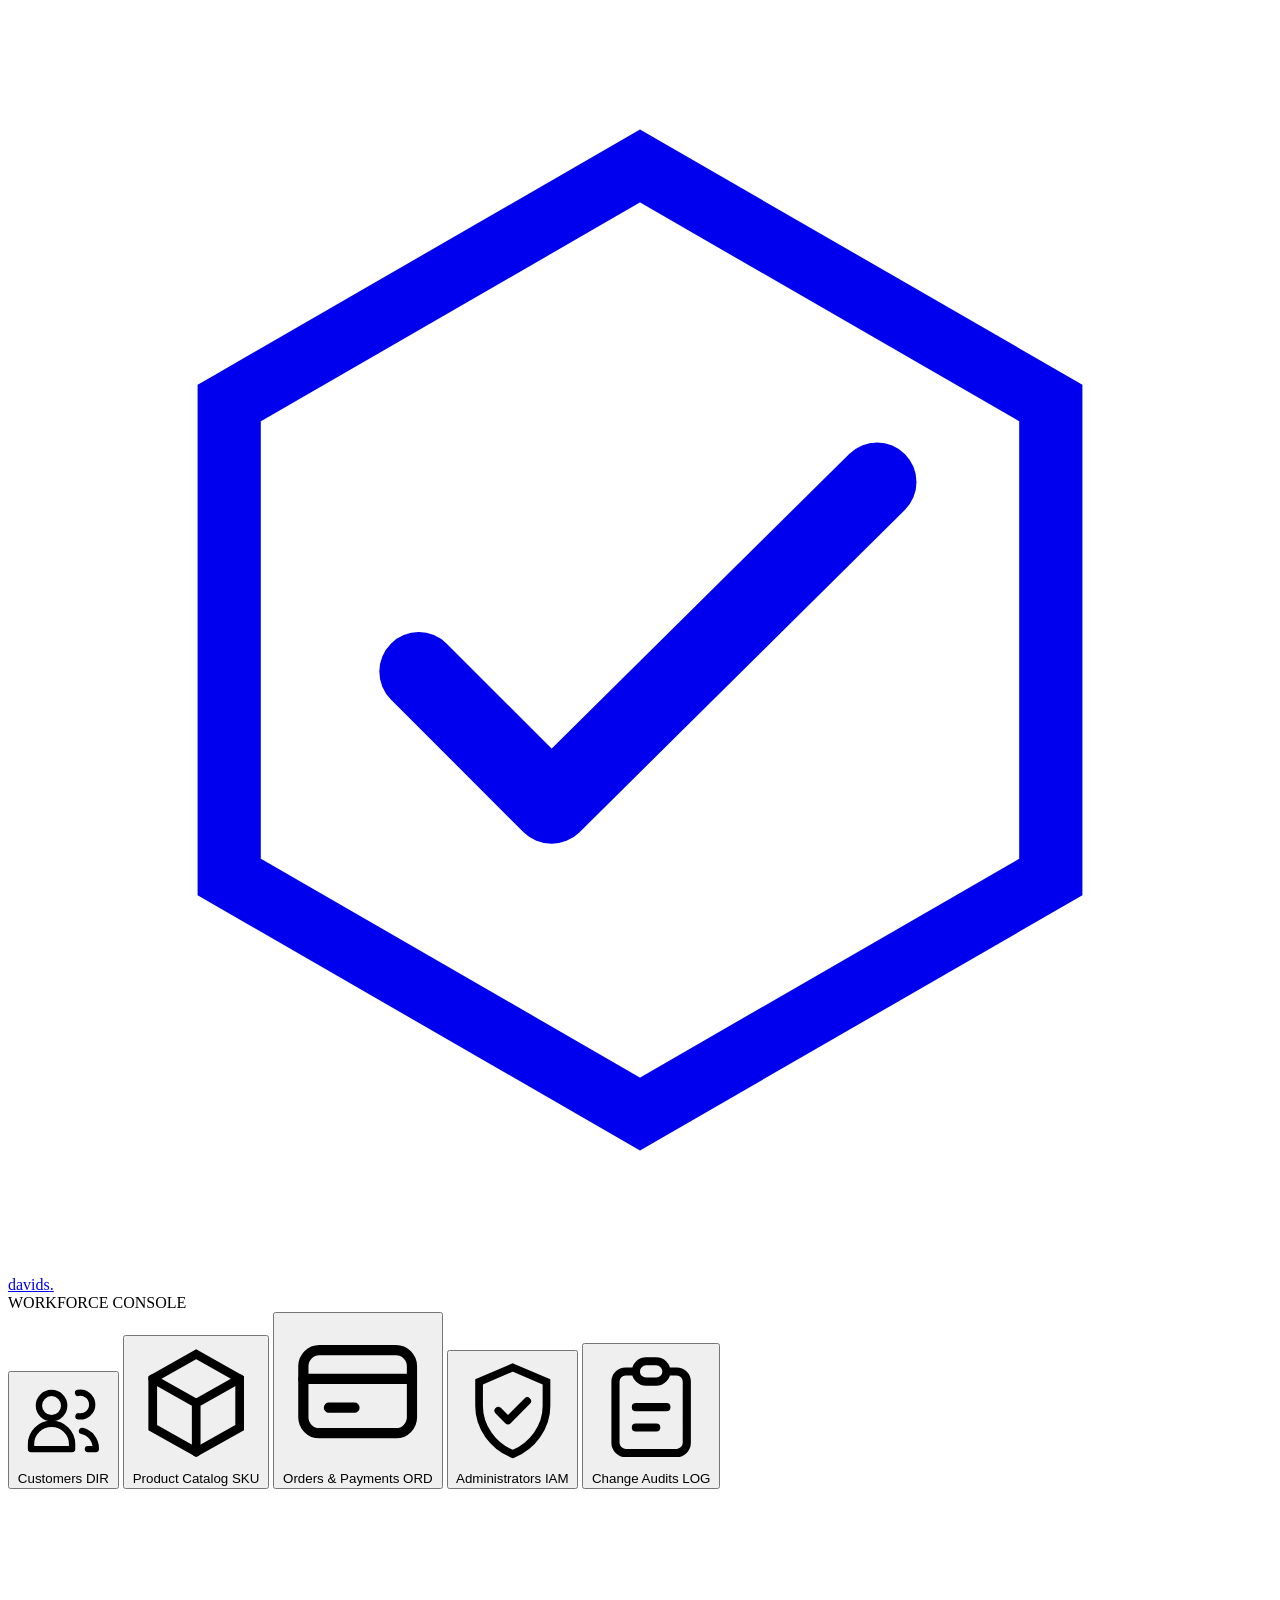
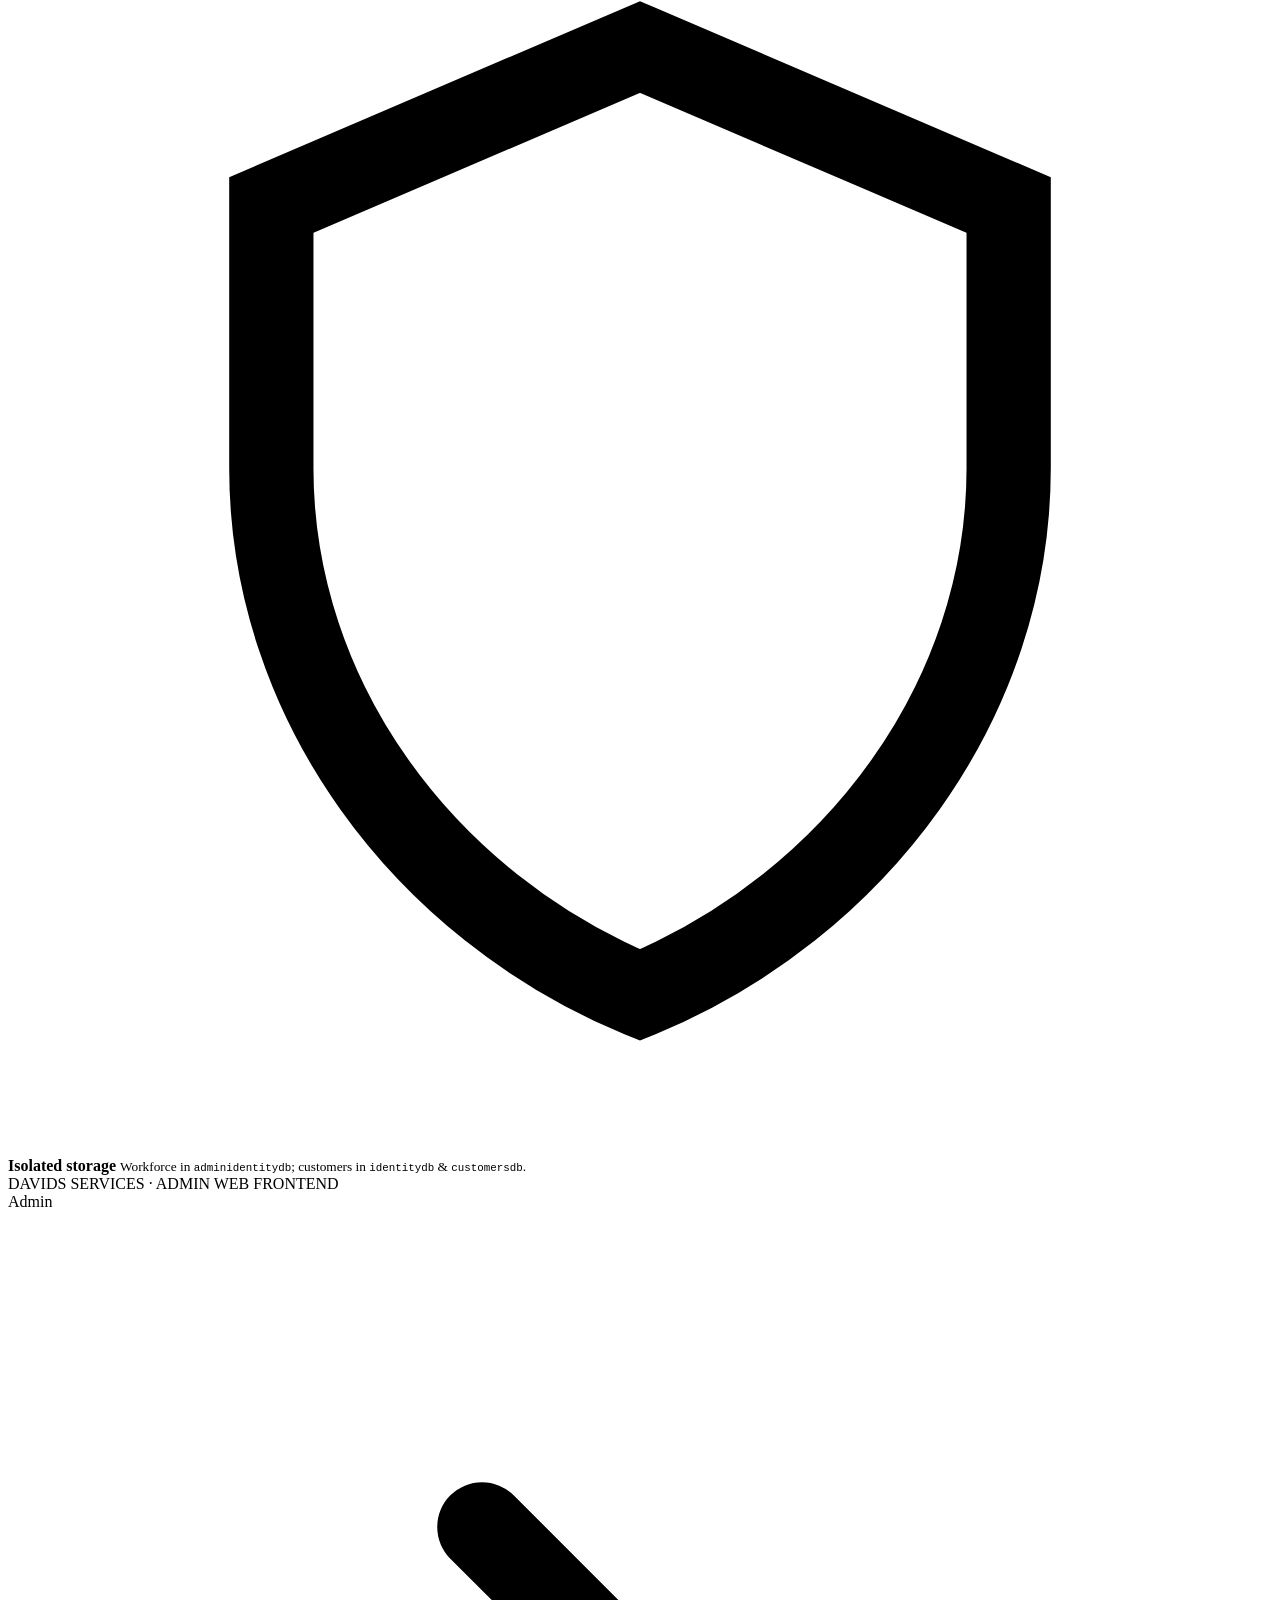
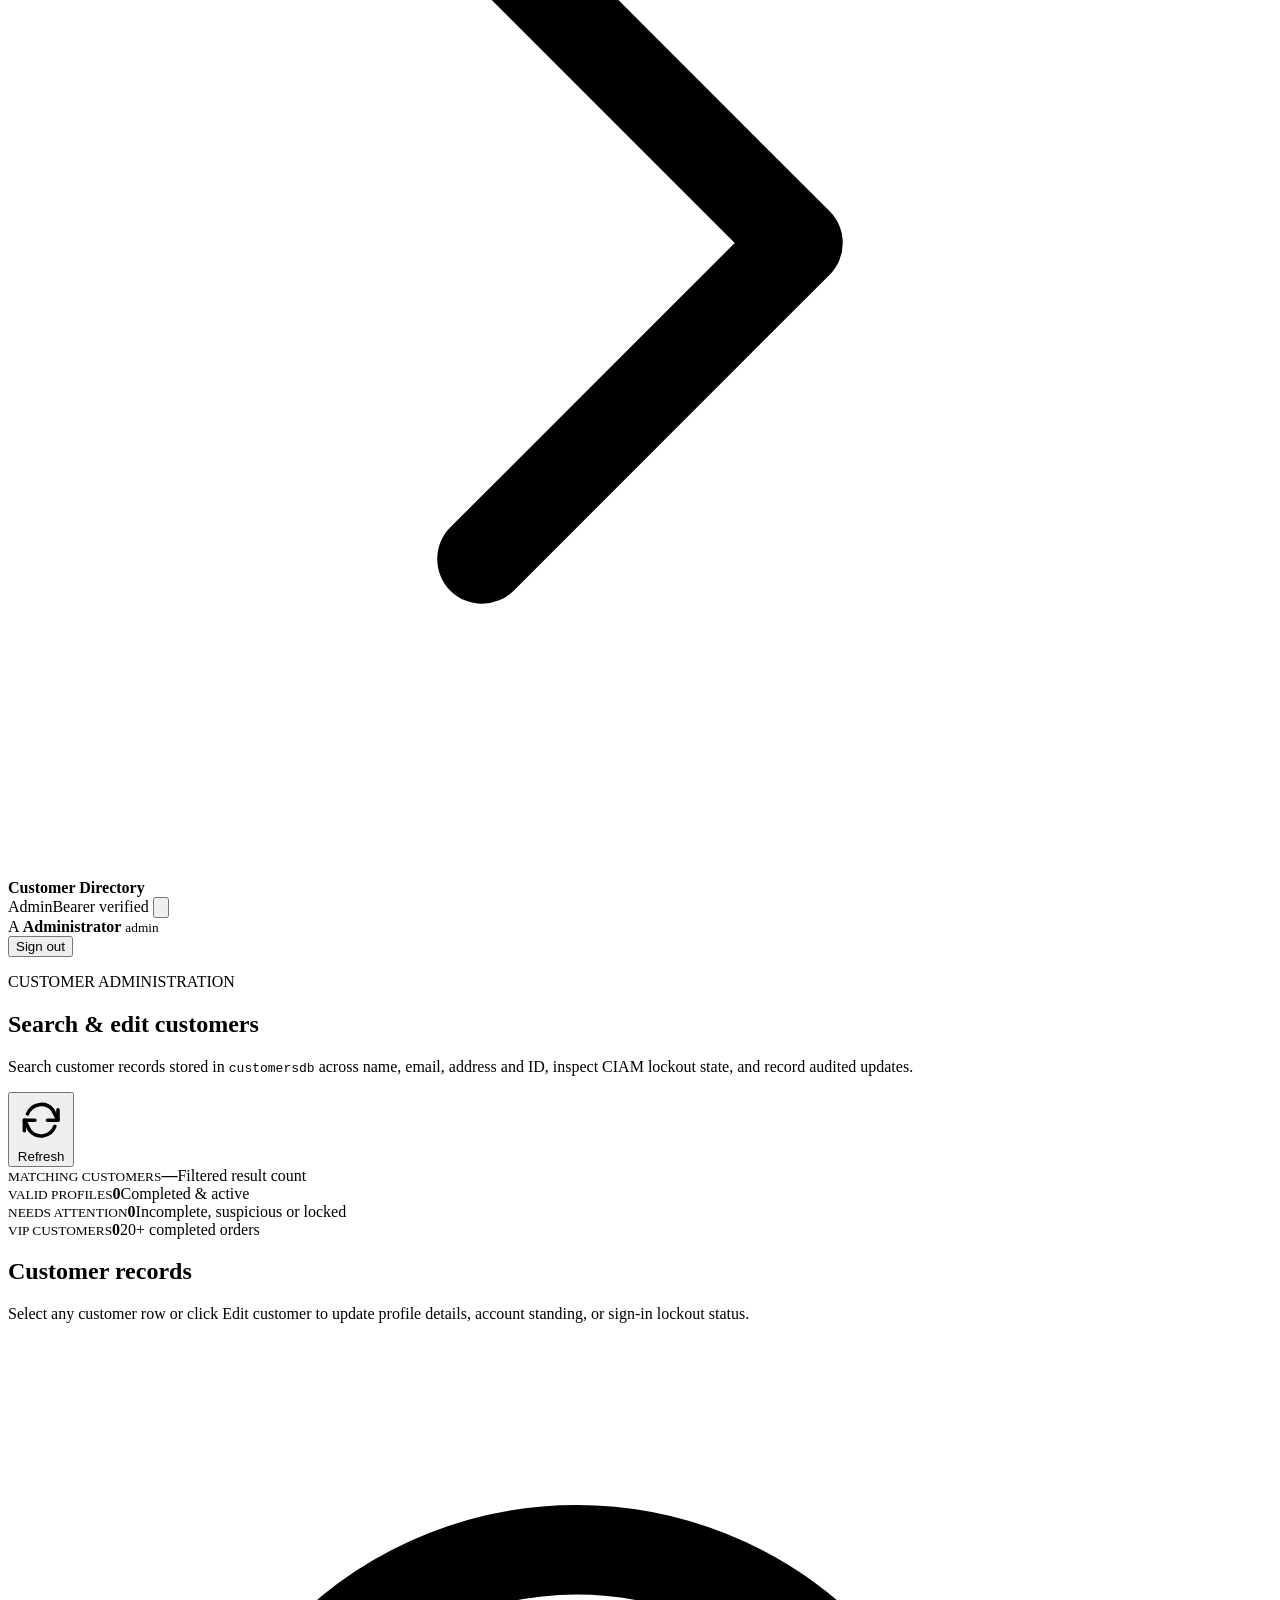
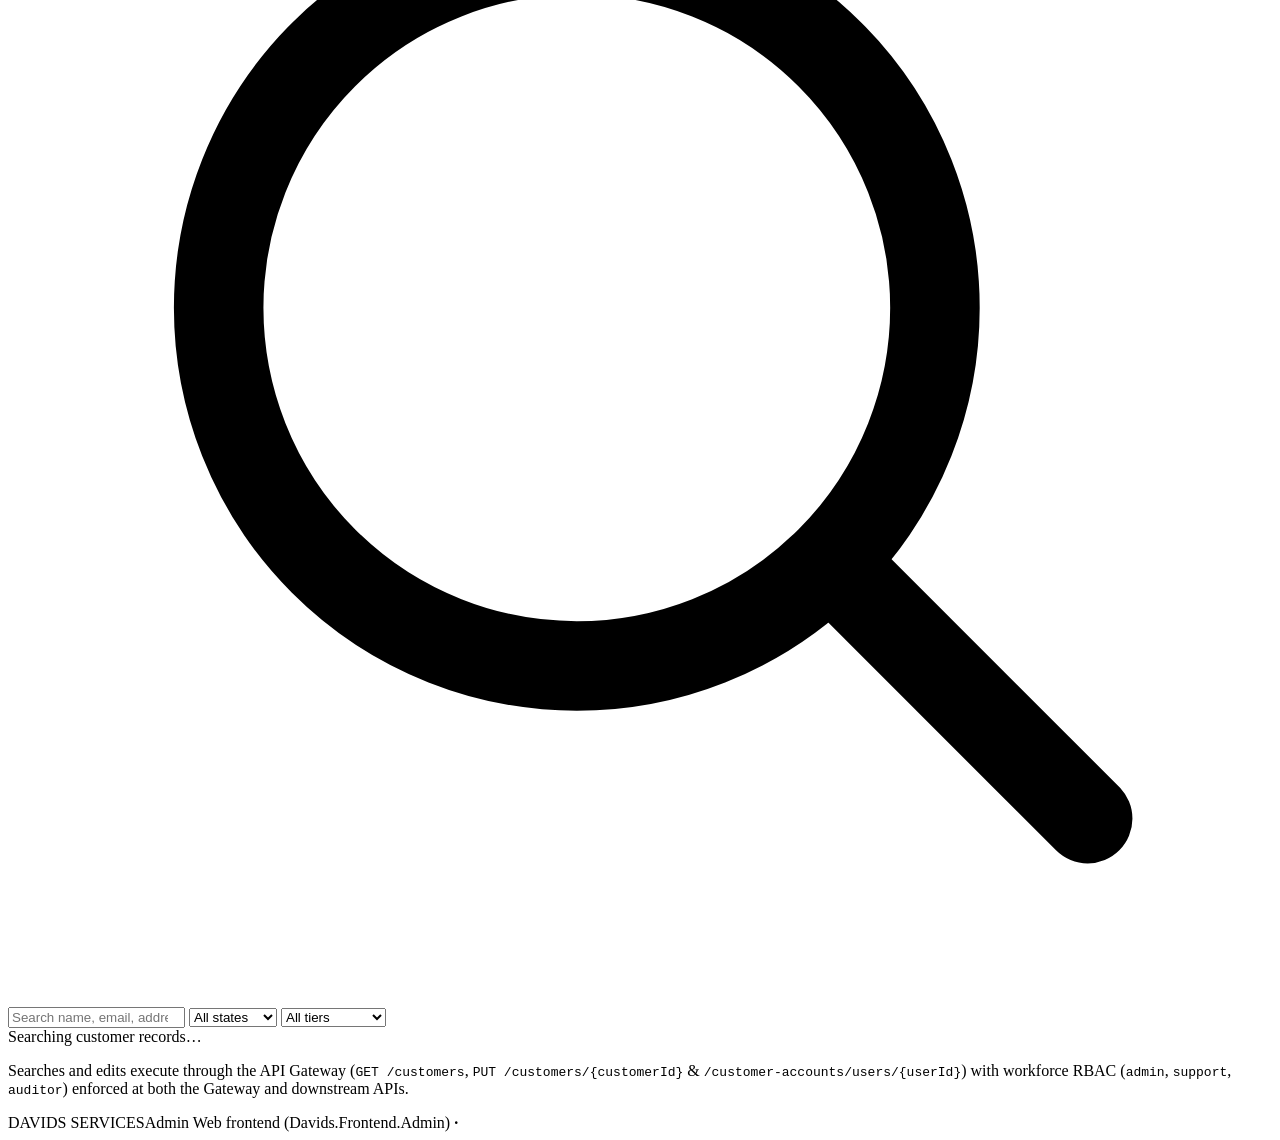
==== commit 4c74a6e3: "Add commerce catalog and order ledger Add admin views for product and stock management, customer ord" ====
--- a/src/Davids.Frontend.Admin/wwwroot/index.html
+++ b/src/Davids.Frontend.Admin/wwwroot/index.html
@@ -26,6 +26,16 @@
           <svg viewBox="0 0 24 24" fill="none" aria-hidden="true"><circle cx="9" cy="8" r="3.2" stroke="currentColor" stroke-width="1.6"/><path d="M3.8 19v-1.2a5.2 5.2 0 0 1 10.4 0V19H3.8Zm12-8.3a3 3 0 1 0-.1-5.9m1 9.6a4.5 4.5 0 0 1 3.5 4.4V19h-2" stroke="currentColor" stroke-width="1.6" stroke-linecap="round" stroke-linejoin="round"/></svg>
           <span>Customers</span>
           <span class="nav-badge">DIR</span>
+        </button>
+        <button id="nav-catalog" class="nav-item" type="button">
+          <svg viewBox="0 0 24 24" fill="none" aria-hidden="true"><path d="M4 7.5 12 3l8 4.5v9L12 21l-8-4.5v-9Z" stroke="currentColor" stroke-width="1.6"/><path d="M12 12 20 7.5M12 12v9M12 12 4 7.5" stroke="currentColor" stroke-width="1.6" stroke-linecap="round" stroke-linejoin="round"/></svg>
+          <span>Product Catalog</span>
+          <span class="nav-badge">SKU</span>
+        </button>
+        <button id="nav-ledger" class="nav-item" type="button">
+          <svg viewBox="0 0 24 24" fill="none" aria-hidden="true"><rect x="3.5" y="5.5" width="17" height="13" rx="2.5" stroke="currentColor" stroke-width="1.6"/><path d="M3.5 10h17M7.5 14.5h4" stroke="currentColor" stroke-width="1.6" stroke-linecap="round"/></svg>
+          <span>Orders &amp; Payments</span>
+          <span class="nav-badge">ORD</span>
         </button>
         <button id="nav-admins" class="nav-item" type="button">
           <svg viewBox="0 0 24 24" fill="none" aria-hidden="true"><path d="M12 3 19 6v5c0 4.4-2.9 8.3-7 10-4.1-1.7-7-5.6-7-10V6l7-3Z" stroke="currentColor" stroke-width="1.6"/><path d="m9 12 2 2 4-4" stroke="currentColor" stroke-width="1.6" stroke-linecap="round" stroke-linejoin="round"/></svg>
@@ -302,6 +312,7 @@
                 <select id="change-audits-source-filter" class="filter-select" aria-label="Filter by audit source">
                   <option value="all">All audit stores</option>
                   <option value="customers">Customer profiles (customersdb)</option>
+                  <option value="products">Product catalog (productsdb)</option>
                   <option value="customer-accounts">Customer logins (identitydb)</option>
                   <option value="admin-identity">Workforce IAM (adminidentitydb)</option>
                 </select>
@@ -326,6 +337,147 @@
             </div>
           </article>
         </section>
+
+        <section id="catalog-view" class="page-view" hidden>
+          <div class="page-heading">
+            <div>
+              <p class="eyebrow">COMMERCE CATALOG &amp; STOCK (PRODUCTSDB)</p>
+              <h1>Product catalog &amp; inventory</h1>
+              <p class="page-subtitle">Manage seeded SKUs, pricing, active availability (<code>admin</code>), and live warehouse stock adjustments (<code>admin</code> &amp; <code>support</code>).</p>
+            </div>
+            <button id="catalog-refresh" class="button button-outline" type="button">Refresh catalog</button>
+          </div>
+
+          <div class="commerce-admin-grid">
+            <article class="surface-card directory-card">
+              <div class="directory-toolbar">
+                <div class="directory-toolbar-head">
+                  <h2>Catalog SKUs</h2>
+                  <p class="muted-copy">Select Edit to load a SKU into the editor, or use +5 / −1 stock controls.</p>
+                </div>
+                <div class="directory-filters">
+                  <input id="catalog-search" class="text-input" type="search" placeholder="Search SKU, name, or category…" aria-label="Search products">
+                </div>
+              </div>
+              <div id="catalog-error" class="inline-message" role="alert" hidden></div>
+              <div class="table-wrap">
+                <table class="customer-table">
+                  <thead>
+                    <tr>
+                      <th>SKU &amp; PRODUCT</th>
+                      <th>CATEGORY</th>
+                      <th>PRICE</th>
+                      <th>STOCK</th>
+                      <th>STATUS</th>
+                      <th>ACTIONS</th>
+                    </tr>
+                  </thead>
+                  <tbody id="catalog-tbody"></tbody>
+                </table>
+              </div>
+            </article>
+
+            <article id="catalog-editor-card" class="surface-card complete-card">
+              <p class="eyebrow">CATALOG SKU EDITOR (ADMIN ONLY)</p>
+              <h2 id="catalog-form-heading">Create new product</h2>
+              <form id="catalog-form" class="form-stack" novalidate>
+                <input id="catalog-edit-id" type="hidden" value="">
+                <label class="field-label" for="catalog-sku">SKU code</label>
+                <input id="catalog-sku" class="text-input" type="text" maxlength="32" placeholder="DEV-NEW-001" required>
+                <label class="field-label" for="catalog-name">Product name</label>
+                <input id="catalog-name" class="text-input" type="text" maxlength="120" placeholder="Product title" required>
+                <label class="field-label" for="catalog-category">Category</label>
+                <input id="catalog-category" class="text-input" type="text" maxlength="60" value="Hardware" required>
+                <label class="field-label" for="catalog-price">Unit price (GBP)</label>
+                <input id="catalog-price" class="text-input" type="number" step="0.01" min="0.01" value="99.00" required>
+                <label class="field-label" for="catalog-stock">Initial stock (new SKU) / status</label>
+                <div class="state-edit-controls">
+                  <input id="catalog-stock" class="text-input" type="number" step="1" min="0" value="25">
+                  <select id="catalog-active" class="text-input select-input" aria-label="SKU visibility">
+                    <option value="true">Active</option>
+                    <option value="false">Archived</option>
+                  </select>
+                </div>
+                <label class="field-label" for="catalog-description">Description</label>
+                <textarea id="catalog-description" class="text-input text-area" rows="3" maxlength="1000" placeholder="Technical summary"></textarea>
+                <div id="catalog-form-message" class="inline-message" role="status" hidden></div>
+                <div class="modal-edit-actions">
+                  <button id="catalog-form-reset" class="button button-outline" type="button">New SKU</button>
+                  <button id="catalog-form-submit" class="button button-primary" type="submit">Save product</button>
+                </div>
+              </form>
+            </article>
+          </div>
+        </section>
+
+        <section id="ledger-view" class="page-view" hidden>
+          <div class="page-heading">
+            <div>
+              <p class="eyebrow">CUSTOMER ORDERS &amp; ASYNC PAYMENTS (ORDERSDB &amp; PAYMENTSDB)</p>
+              <h1>Orders &amp; payment ledger</h1>
+              <p class="page-subtitle">Inspect customer checkouts, shipping destinations, RabbitMQ saga transitions, and payment provider references across all customers.</p>
+            </div>
+            <button id="ledger-refresh" class="button button-outline" type="button">Refresh ledger</button>
+          </div>
+
+          <article class="surface-card directory-card">
+            <div class="directory-toolbar">
+              <div class="directory-toolbar-head">
+                <h2>Customer orders</h2>
+              </div>
+              <div class="directory-filters">
+                <input id="ledger-search" class="text-input" type="search" placeholder="Search customer email, recipient, or payment ref…" aria-label="Search orders">
+                <select id="ledger-status-filter" class="filter-select" aria-label="Filter orders by status">
+                  <option value="">All statuses</option>
+                  <option value="pending_payment">Pending payment</option>
+                  <option value="completed">Completed</option>
+                  <option value="payment_failed">Payment failed</option>
+                  <option value="cancelled">Cancelled</option>
+                </select>
+              </div>
+            </div>
+            <div class="table-wrap">
+              <table class="customer-table audit-table">
+                <thead>
+                  <tr>
+                    <th>ORDER ID</th>
+                    <th>CUSTOMER &amp; RECIPIENT</th>
+                    <th>PLACED</th>
+                    <th>ITEMS</th>
+                    <th>TOTAL</th>
+                    <th>STATUS</th>
+                    <th>PAYMENT REF</th>
+                  </tr>
+                </thead>
+                <tbody id="ledger-orders-tbody"></tbody>
+              </table>
+            </div>
+          </article>
+
+          <article class="surface-card directory-card audit-log-card">
+            <div class="directory-toolbar">
+              <div class="directory-toolbar-head">
+                <h2>Payment capture transactions (paymentsdb)</h2>
+              </div>
+            </div>
+            <div class="table-wrap">
+              <table class="customer-table audit-table">
+                <thead>
+                  <tr>
+                    <th>TIMESTAMP</th>
+                    <th>ORDER ID</th>
+                    <th>PROVIDER REF</th>
+                    <th>CARD / METHOD</th>
+                    <th>AMOUNT</th>
+                    <th>STATUS</th>
+                    <th>REASON</th>
+                  </tr>
+                </thead>
+                <tbody id="ledger-payments-tbody"></tbody>
+              </table>
+            </div>
+          </article>
+        </section>
       </div>
       <footer class="main-footer"><span>DAVIDS SERVICES</span><span>Admin Web frontend (Davids.Frontend.Admin) <b>·</b> <span id="footer-year"></span></span></footer>
     </main>
